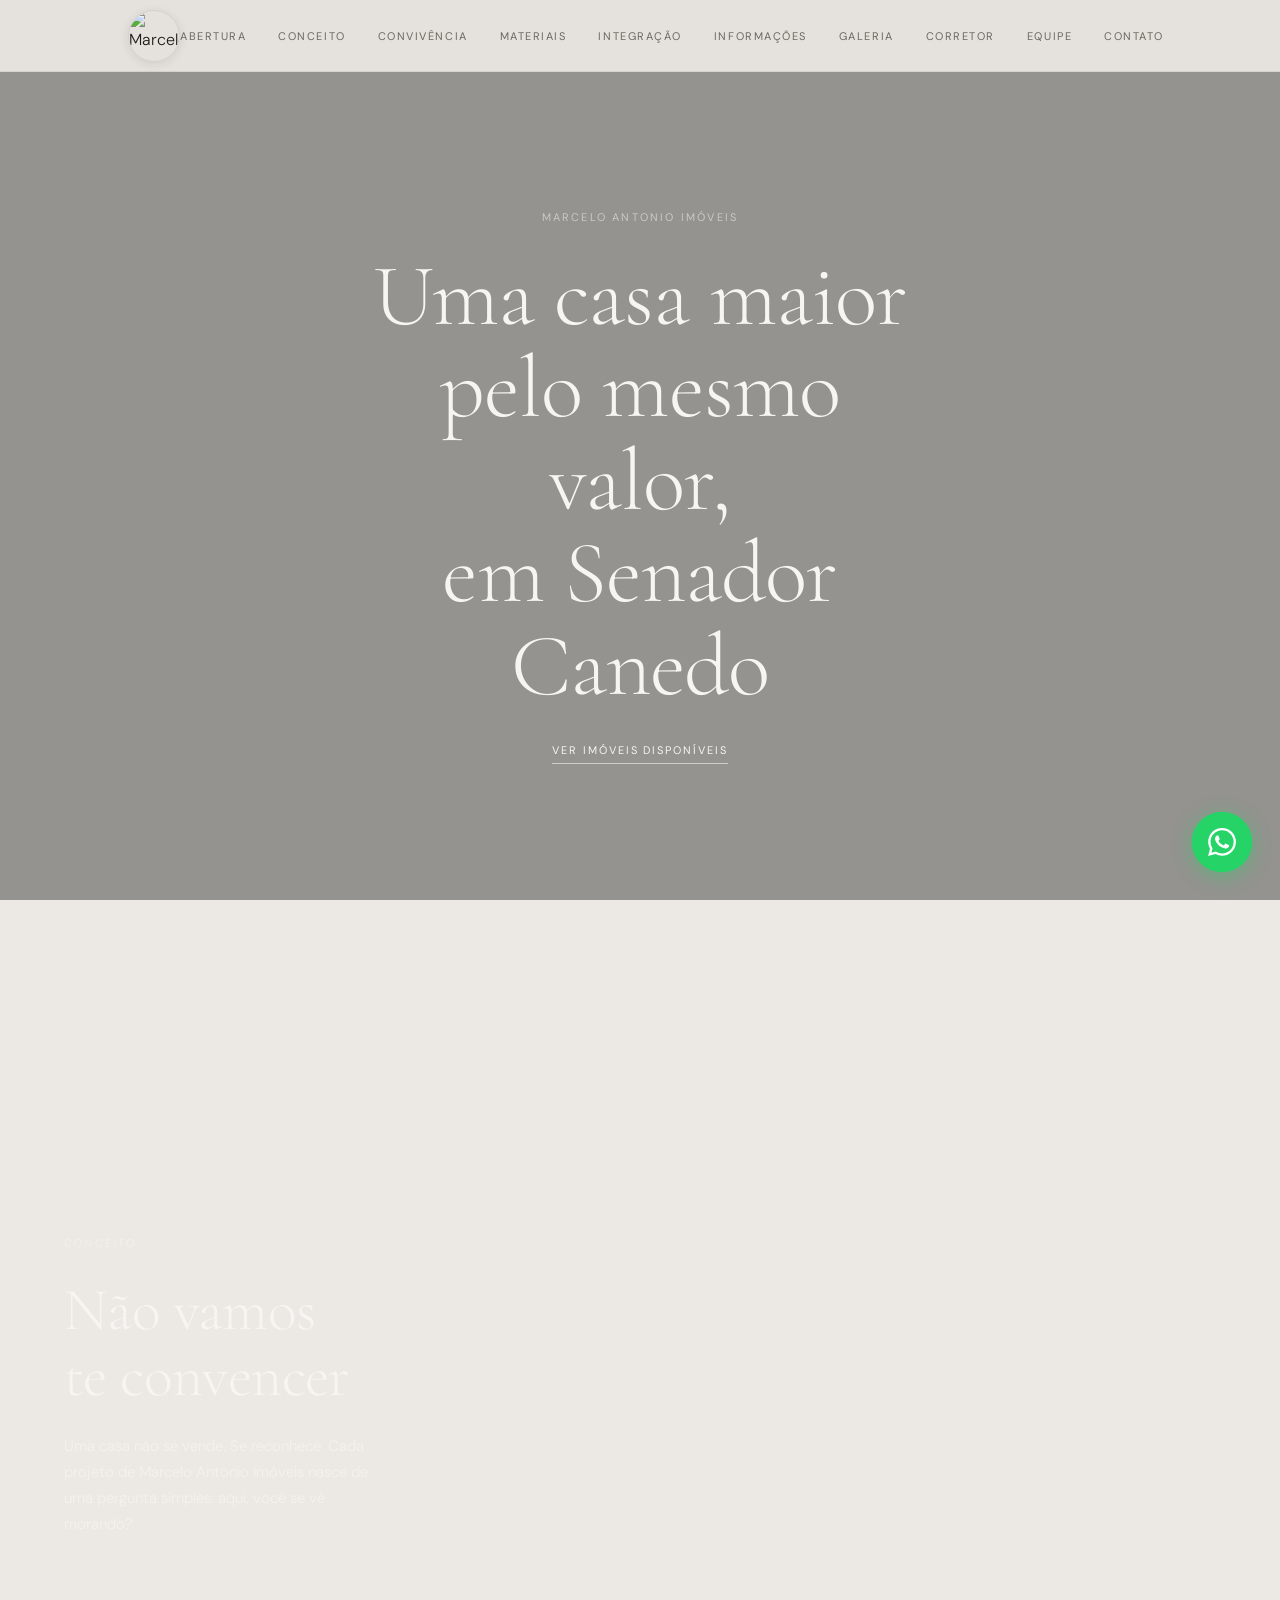
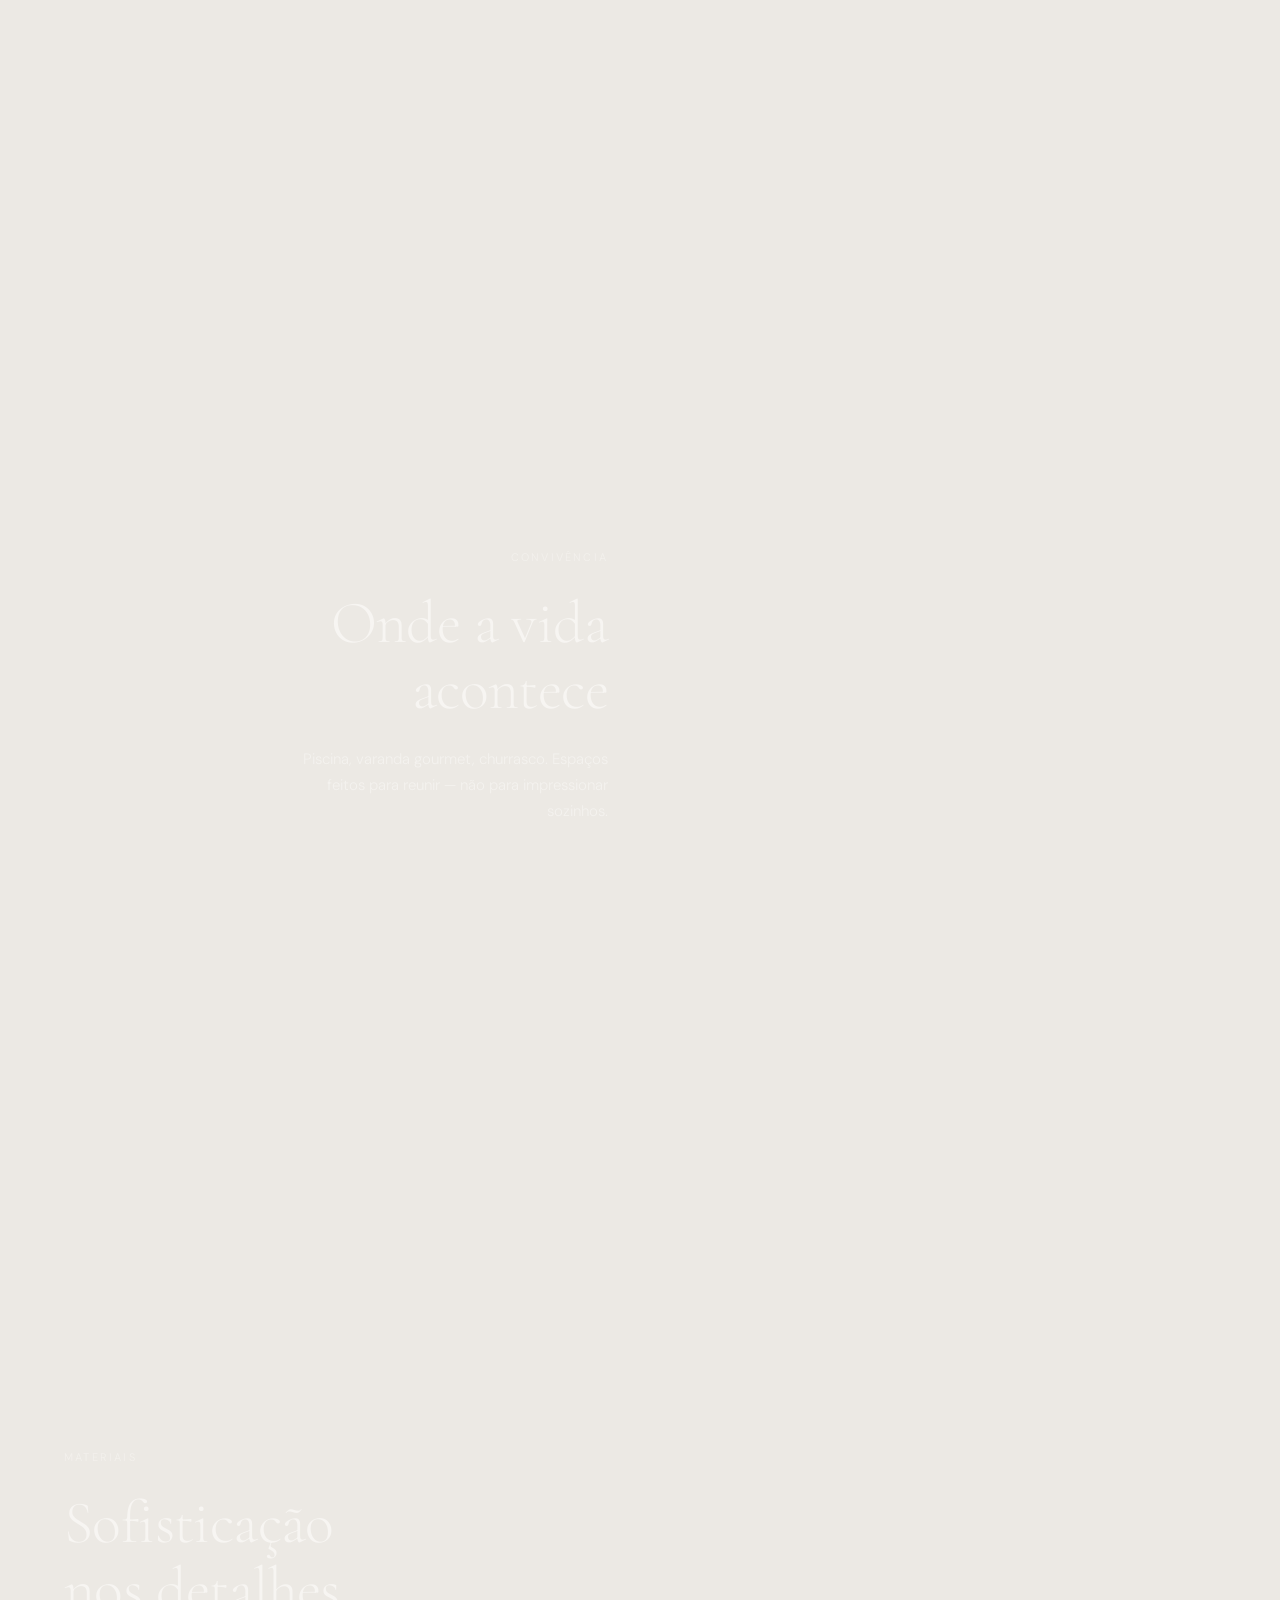
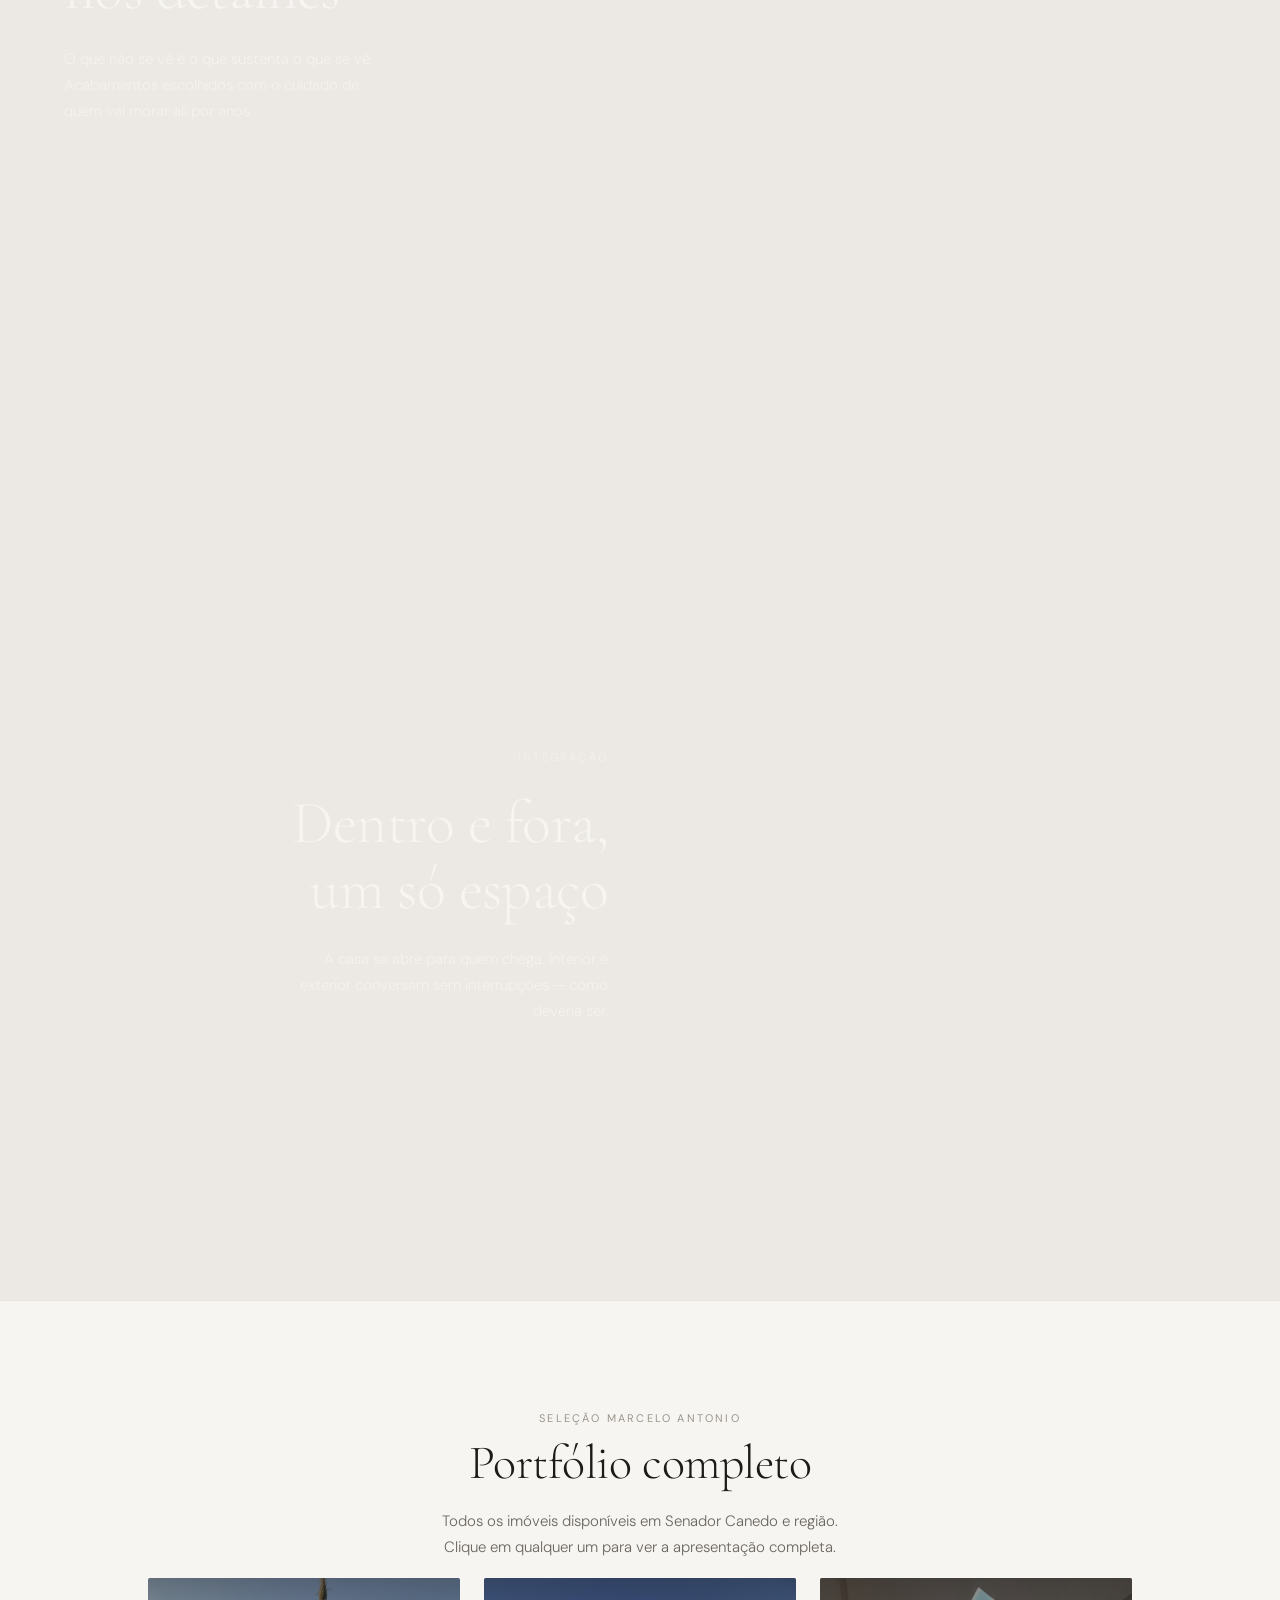
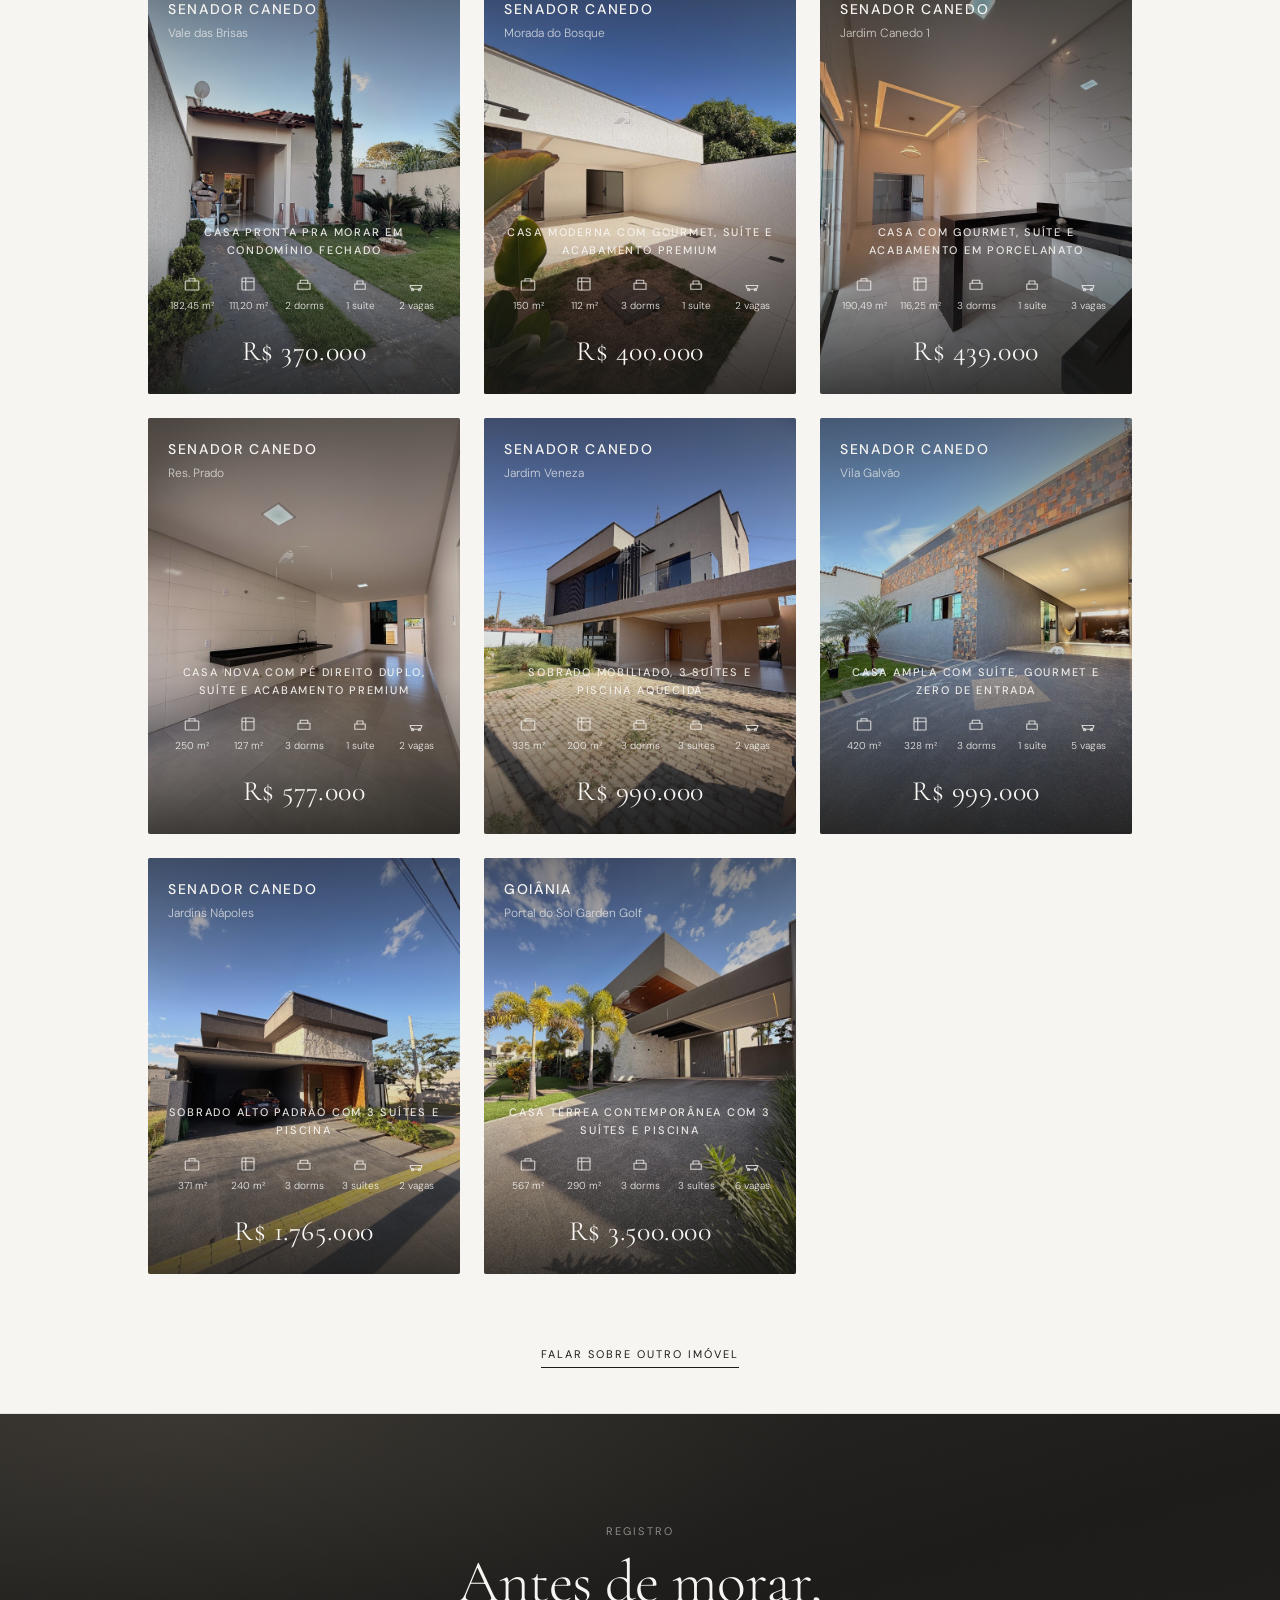
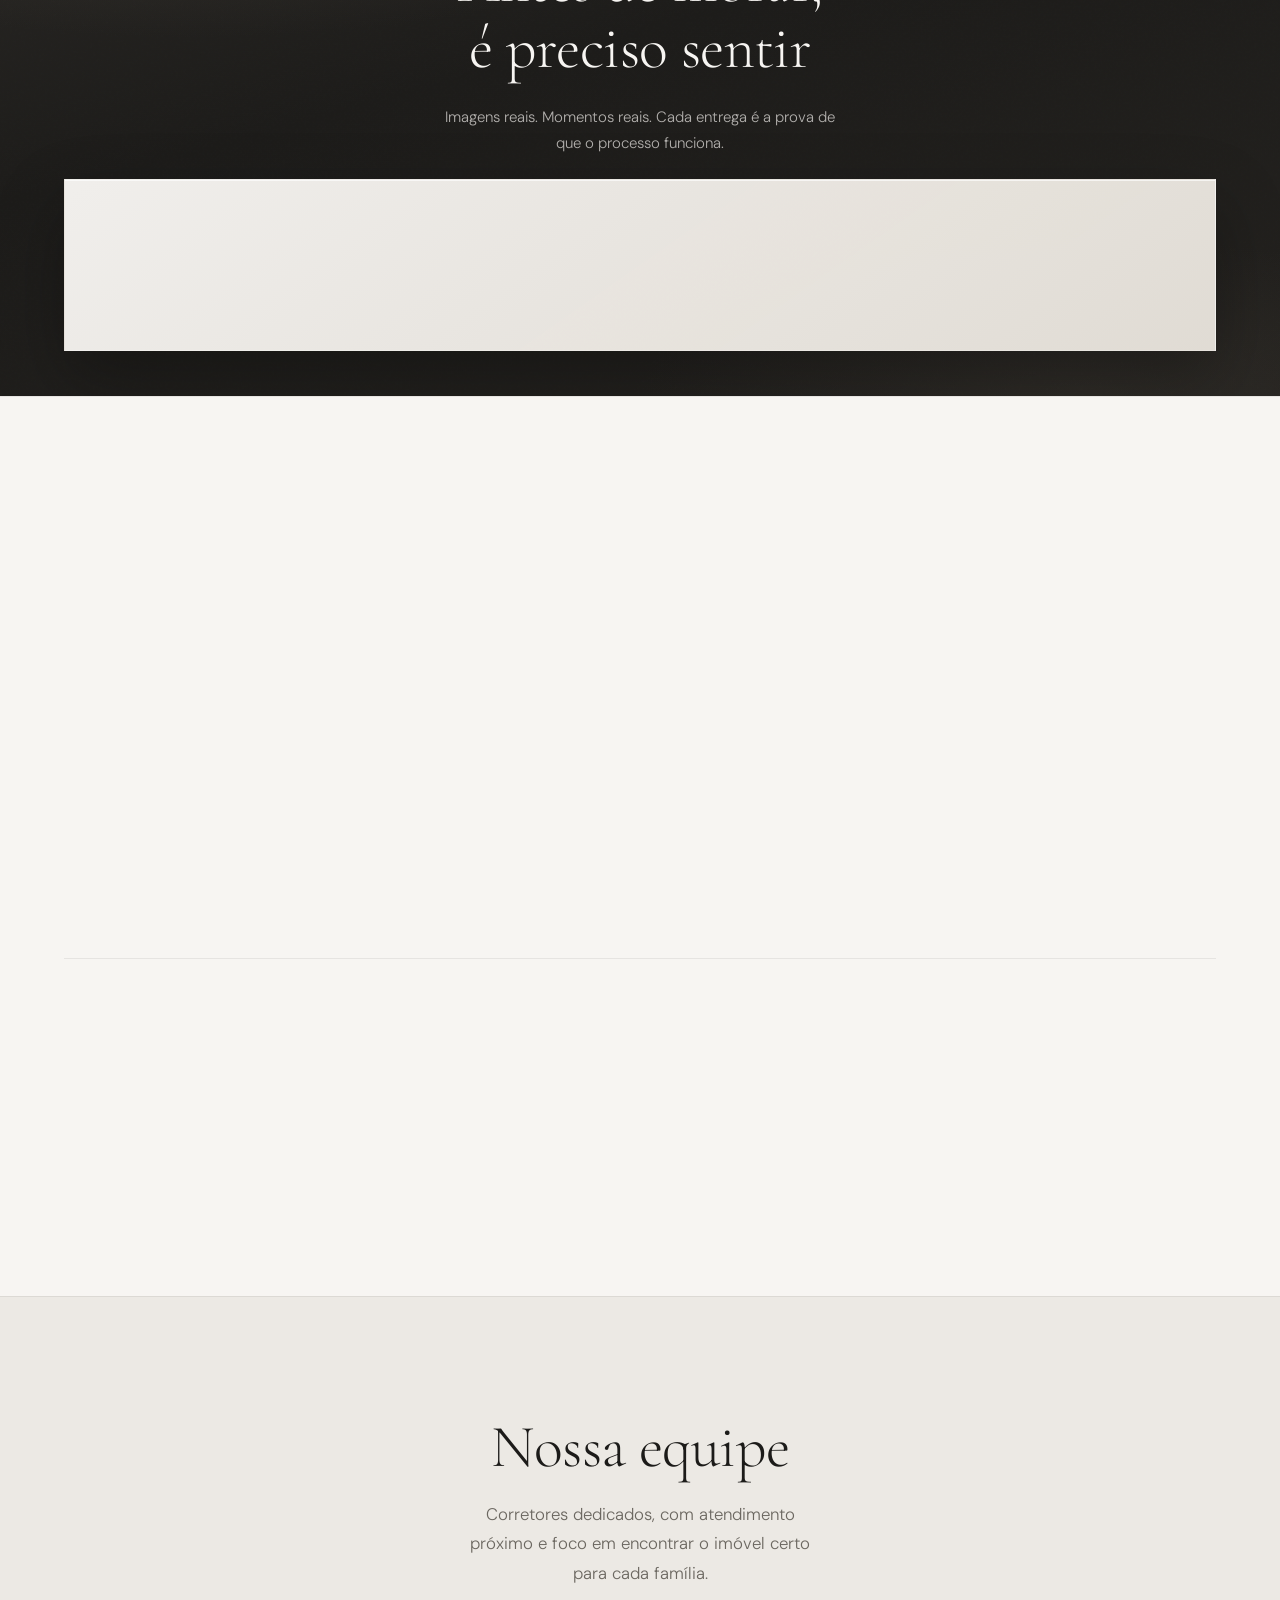
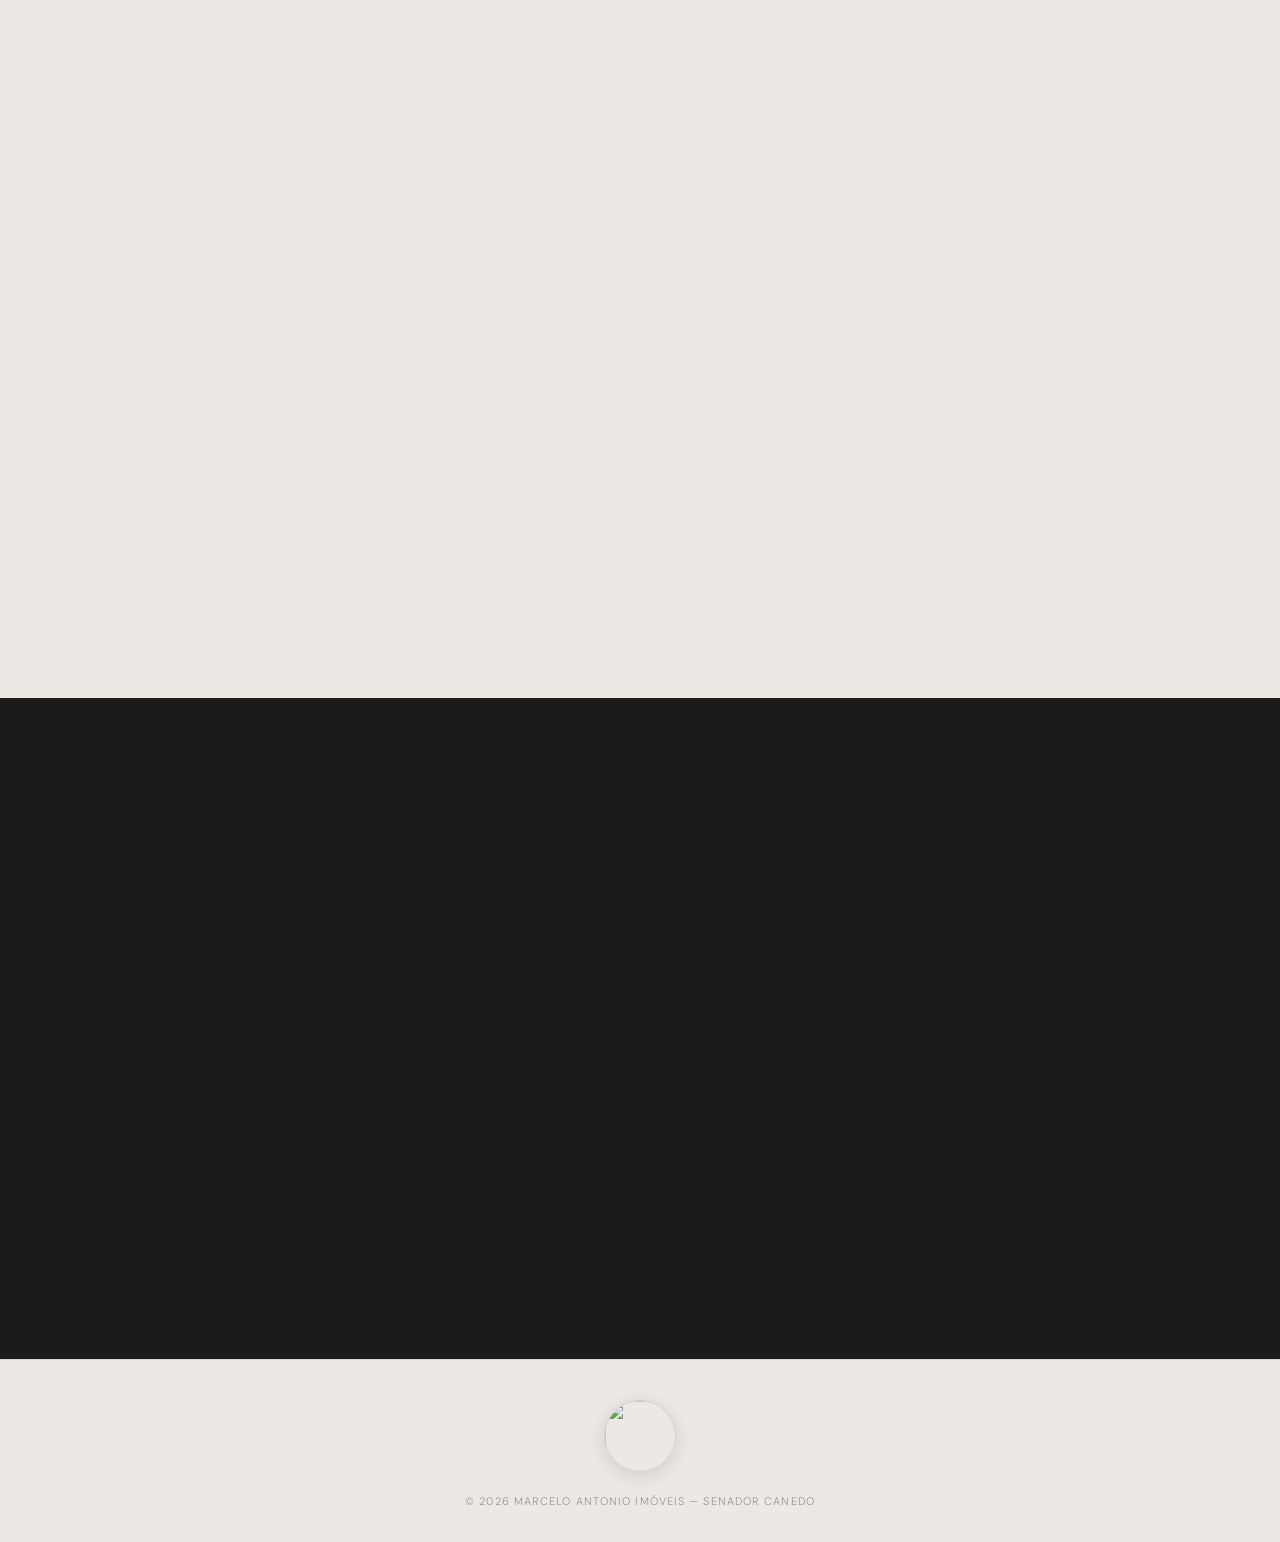
==== index.html @ e549e3ab "Publica o portfólio completo com oito imóveis, fichas e tours em vídeo. Co-authored-by: Cursor <curs" ====
<!DOCTYPE html>
<html lang="pt-BR">
<head>
  <meta charset="UTF-8">
  <meta name="viewport" content="width=device-width, initial-scale=1.0">
  <title>Marcelo Antonio Imóveis</title>
  <link rel="preconnect" href="https://fonts.googleapis.com">
  <link rel="preconnect" href="https://fonts.gstatic.com" crossorigin>
  <link href="https://fonts.googleapis.com/css2?family=Cormorant+Garamond:ital,wght@0,300;0,400;0,500;0,600;1,300;1,400;1,500;1,600&family=DM+Sans:ital,opsz,wght@0,9..40,300;0,9..40,400;0,9..40,500;1,9..40,300&display=swap" rel="stylesheet">
  <link rel="stylesheet" href="css/styles.css">
</head>
<body>

  <div class="scroll-progress" id="scroll-progress" aria-hidden="true"></div>

  <header class="site-header" id="topo">
    <div class="header-inner">
      <a href="#topo" class="header-logo" aria-label="Marcelo Antonio Imóveis — Início">
        <img src="images/logo-marcelo-antonio.png" alt="Marcelo Antonio Imóveis" class="header-logo-img" width="52" height="52">
      </a>
      <button class="nav-toggle" type="button" aria-expanded="false" aria-controls="menu-principal" aria-label="Abrir menu">
        <span class="nav-toggle-line"></span>
        <span class="nav-toggle-line"></span>
      </button>
      <div class="nav-backdrop" aria-hidden="true"></div>
      <nav class="header-nav" id="menu-principal" aria-label="Navegação principal">
        <ul class="nav-list">
          <li><a href="#abertura">Abertura</a></li>
          <li><a href="#conceito">Conceito</a></li>
          <li><a href="#convivencia">Convivência</a></li>
          <li><a href="#materiais">Materiais</a></li>
          <li><a href="#integracao">Integração</a></li>
          <li><a href="#informacoes">Informações</a></li>
          <li><a href="#galeria">Galeria</a></li>
          <li><a href="#corretor">Corretor</a></li>
          <li><a href="#equipe">Equipe</a></li>
          <li><a href="#contato">Contato</a></li>
        </ul>
      </nav>
    </div>
  </header>

  <main class="site-main">

    <!-- Camadas: vídeo → overlay → seções (cabeçalho acima) -->
    <div class="video-backdrop" aria-hidden="true">
      <div class="video-slot" role="presentation">
        <video
          class="immersive-video"
          data-src="videos/tour-scroll.mp4"
          muted
          playsinline
          webkit-playsinline
          disablepictureinpicture
          preload="auto"
          tabindex="-1"
        ></video>
      </div>
      <div class="video-overlay" role="presentation"></div>
    </div>

    <div class="immersive-experience">

    <!-- 1. Abertura — centralizada -->
    <section class="section section--video section--center" id="abertura" aria-labelledby="titulo-abertura">
      <div class="section-inner">
        <div class="content-block content-block--center">
          <p class="eyebrow">Marcelo Antonio Imóveis</p>
          <h1 class="display-title" id="titulo-abertura">Uma casa maior pelo mesmo valor,<br>em Senador Canedo</h1>
          <a href="#informacoes" class="text-link">Ver imóveis disponíveis</a>
        </div>
      </div>
    </section>

    <!-- 2. Conceito arquitetônico — esquerda -->
    <section class="section section--video section--left" id="conceito" aria-labelledby="titulo-conceito">
      <div class="section-inner">
        <div class="content-block content-block--left">
          <p class="eyebrow">Conceito</p>
          <h2 class="section-title" id="titulo-conceito">Não vamos<br>te convencer</h2>
          <p class="body-text">Uma casa não se vende. Se reconhece. Cada projeto de Marcelo Antonio Imóveis nasce de uma pergunta simples: aqui, você se vê morando?</p>
        </div>
        <div class="video-clearance" aria-hidden="true"></div>
      </div>
    </section>

    <!-- 3. Áreas de convivência — direita -->
    <section class="section section--video section--right" id="convivencia" aria-labelledby="titulo-convivencia">
      <div class="section-inner">
        <div class="video-clearance" aria-hidden="true"></div>
        <div class="content-block content-block--right">
          <p class="eyebrow">Convivência</p>
          <h2 class="section-title" id="titulo-convivencia">Onde a vida<br>acontece</h2>
          <p class="body-text">Piscina, varanda gourmet, churrasco. Espaços feitos para reunir — não para impressionar sozinhos.</p>
        </div>
      </div>
    </section>

    <!-- 4. Design e materiais — esquerda -->
    <section class="section section--video section--left" id="materiais" aria-labelledby="titulo-materiais">
      <div class="section-inner">
        <div class="content-block content-block--left">
          <p class="eyebrow">Materiais</p>
          <h2 class="section-title" id="titulo-materiais">Sofisticação<br>nos detalhes</h2>
          <p class="body-text">O que não se vê é o que sustenta o que se vê. Acabamentos escolhidos com o cuidado de quem vai morar ali por anos.</p>
        </div>
        <div class="video-clearance" aria-hidden="true"></div>
      </div>
    </section>

    <!-- 5. Integração interior e exterior — direita -->
    <section class="section section--video section--right" id="integracao" aria-labelledby="titulo-integracao">
      <div class="section-inner">
        <div class="video-clearance" aria-hidden="true"></div>
        <div class="content-block content-block--right">
          <p class="eyebrow">Integração</p>
          <h2 class="section-title" id="titulo-integracao">Dentro e fora,<br>um só espaço</h2>
          <p class="body-text">A casa se abre para quem chega. Interior e exterior conversam sem interrupções — como deveria ser.</p>
        </div>
      </div>
    </section>

    </div>

    <!-- 6. Portfólio completo -->
    <section class="section section--editorial section--listings" id="informacoes" aria-labelledby="titulo-informacoes">
      <div class="section-inner section-inner--editorial">
        <header class="editorial-header editorial-header--listings">
          <p class="eyebrow">Seleção Marcelo Antonio</p>
          <h2 class="section-title section-title--editorial" id="titulo-informacoes">Portfólio completo</h2>
        </header>
        <p class="body-text listings-intro">Todos os imóveis disponíveis em Senador Canedo e região. Clique em qualquer um para ver a apresentação completa.</p>
        <div class="property-grid" id="portfolio-grid" role="list" aria-label="Portfólio de imóveis">
          <!-- Cards inseridos via JS a partir de data/properties.json -->
        </div>
        <p class="portfolio-cta-wrap">
          <a href="https://www.whatsapp.com/catalog/556295747746/?app_absent=0&utm_source=ig" class="text-link">Falar sobre outro imóvel</a>
        </p>
      </div>
    </section>

    <!-- 7. Galeria -->
    <section class="section section--gallery" id="galeria" aria-labelledby="titulo-galeria">
      <div class="section-inner section-inner--gallery">
        <header class="gallery-header">
          <p class="eyebrow">Registro</p>
          <h2 class="section-title" id="titulo-galeria">Antes de morar,<br>é preciso sentir</h2>
        </header>
        <p class="body-text gallery-intro">Imagens reais. Momentos reais. Cada entrega é a prova de que o processo funciona.</p>
        <div class="gallery-grid-wrap">
          <div class="gallery-grid" role="list" aria-label="Registros da residência">
            <div class="gallery-slot reveal" role="listitem">
              <img src="images/gallery/galeria-1.jpg" alt="Brinde ao ar livre na área externa da residência" loading="lazy">
            </div>
            <div class="gallery-slot reveal" role="listitem">
              <img src="images/gallery/galeria-2.jpg" alt="Celebração na área gourmet da residência" loading="lazy">
            </div>
            <div class="gallery-slot reveal" role="listitem">
              <img src="images/gallery/galeria-3.jpg" alt="Brinde noturno no pátio da casa" loading="lazy">
            </div>
            <div class="gallery-slot reveal" role="listitem">
              <img src="images/gallery/galeria-4.jpg" alt="Momento de celebração no jardim" loading="lazy">
            </div>
            <div class="gallery-slot reveal" role="listitem">
              <img src="images/gallery/galeria-5.jpg" alt="Entrega das chaves e presente na residência" loading="lazy">
            </div>
            <div class="gallery-slot reveal" role="listitem">
              <img src="images/gallery/galeria-6.jpg" alt="Família recebendo as chaves na entrada da casa" loading="lazy">
            </div>
            <div class="gallery-slot reveal" role="listitem">
              <img src="images/gallery/galeria-7.jpg" alt="Assinatura e entrega na cozinha da residência" loading="lazy">
            </div>
          </div>
        </div>
      </div>
    </section>

    <!-- 8. Apresentação do corretor -->
    <section class="section section--broker" id="corretor" aria-labelledby="titulo-corretor">
      <div class="section-inner section-inner--broker">
        <div class="broker-profile reveal">
          <div class="broker-photo">
            <div class="broker-photo__frame">
              <img src="images/corretor/marcelo.png" alt="Marcelo Antonio — Corretor Marcelo Antonio Imóveis" class="broker-photo__image" width="320" height="320">
            </div>
          </div>
          <div class="broker-copy">
            <p class="eyebrow">Quem conduz Marcelo Antonio Imóveis</p>
            <h2 class="section-title section-title--broker" id="titulo-corretor">Marcelo Antonio</h2>
            <p class="broker-creci">CRECI 40.309</p>
            <p class="body-text broker-bio">Corretor de imóveis com atuação em Senador Canedo e região, Marcelo conduz cada negociação com proximidade, transparência e foco no que realmente importa: encontrar a casa certa para cada família. Em Marcelo Antonio Imóveis, o atendimento é direto — sem intermediários, sem ruído.</p>
          </div>
        </div>

        <ul class="broker-pillars" aria-label="Diferenciais de atendimento">
          <li class="broker-pillar reveal">
            <span class="broker-pillar__icon" aria-hidden="true">
              <svg viewBox="0 0 24 24"><path d="M16 21v-2a4 4 0 0 0-4-4H6a4 4 0 0 0-4 4v2"/><circle cx="9" cy="7" r="4"/><path d="M22 21v-2a4 4 0 0 0-3-3.87"/><path d="M16 3.13a4 4 0 0 1 0 7.75"/></svg>
            </span>
            <p class="broker-pillar__text">Atendimento direto e personalizado</p>
          </li>
          <li class="broker-pillar reveal">
            <span class="broker-pillar__icon" aria-hidden="true">
              <svg viewBox="0 0 24 24"><path d="M14.5 4h-5L7 7H4a2 2 0 0 0-2 2v9a2 2 0 0 0 2 2h16a2 2 0 0 0 2-2V9a2 2 0 0 0-2-2h-3l-2.5-3z"/><circle cx="12" cy="13" r="3"/></svg>
            </span>
            <p class="broker-pillar__text">Alta qualidade na apresentação dos imóveis, com fotos e registros exclusivos</p>
          </li>
          <li class="broker-pillar reveal">
            <span class="broker-pillar__icon" aria-hidden="true">
              <svg viewBox="0 0 24 24"><path d="M3 21h18"/><path d="M5 21V7l8-4v18"/><path d="M19 21V11l-6-4"/><path d="M9 9v.01"/><path d="M9 12v.01"/><path d="M9 15v.01"/><path d="M9 18v.01"/></svg>
            </span>
            <p class="broker-pillar__text">Atuação focada em imóveis de alto padrão e casas em condomínio</p>
          </li>
        </ul>
      </div>
    </section>

    <!-- 9. Equipe -->
    <section class="section section--team" id="equipe" aria-labelledby="titulo-equipe">
      <div class="section-inner section-inner--team">
        <header class="team-header">
          <h2 class="section-title" id="titulo-equipe">Nossa equipe</h2>
          <p class="body-text team-intro">Corretores dedicados, com atendimento próximo e foco em encontrar o imóvel certo para cada família.</p>
        </header>

        <div class="team-grid">
          <article class="team-member reveal">
            <div class="team-member__photo">
              <img
                src="images/equipe/niedja-delmondes.png"
                alt="Niedja Delmondes — Corretora Marcelo Antonio Imóveis"
                class="team-member__image"
                width="220"
                height="220"
                loading="lazy"
              >
            </div>
            <h3 class="team-member__name">Niedja Delmondes</h3>
            <p class="team-member__creci">CRECI 48.686</p>
            <p class="team-member__bio">Corretora de imóveis em Senador Canedo, Niedja une sensibilidade e objetividade para conduzir cada cliente com clareza — do primeiro contato à entrega das chaves. Atuação focada em residências de alto padrão, com atendimento acolhedor, transparente e no ritmo de cada família.</p>
            <a
              href="https://wa.me/5562992398271"
              class="team-member__whatsapp"
              target="_blank"
              rel="noopener noreferrer"
              aria-label="WhatsApp de Niedja Delmondes"
            >
              <svg class="team-member__whatsapp-icon" viewBox="0 0 24 24" aria-hidden="true">
                <path d="M17.472 14.382c-.297-.149-1.758-.867-2.03-.967-.273-.099-.471-.148-.67.15-.197.297-.767.966-.94 1.164-.173.199-.347.223-.644.075-.297-.15-1.255-.463-2.39-1.475-.883-.788-1.48-1.761-1.653-2.059-.173-.297-.018-.458.13-.606.134-.133.298-.347.446-.52.149-.174.198-.298.298-.497.099-.198.05-.371-.025-.52-.075-.149-.669-1.612-.916-2.207-.242-.579-.487-.5-.669-.51-.173-.008-.371-.01-.57-.01-.198 0-.52.074-.792.372-.272.297-1.04 1.016-1.04 2.479 0 1.462 1.065 2.875 1.213 3.074.149.198 2.096 3.2 5.077 4.487.709.306 1.262.489 1.694.625.712.227 1.36.195 1.871.118.571-.085 1.758-.719 2.006-1.413.248-.694.248-1.289.173-1.413-.074-.124-.272-.198-.57-.347m-5.421 7.403h-.004a9.87 9.87 0 0 1-5.031-1.378l-.361-.214-3.741.982.998-3.648-.235-.374a9.86 9.86 0 0 1-1.51-5.26c.001-5.45 4.436-9.884 9.888-9.884 2.64 0 5.122 1.03 6.988 2.898a9.825 9.825 0 0 1 2.893 6.994c-.003 5.45-4.435 9.884-9.884 9.884m8.413-18.297A11.815 11.815 0 0 0 12.05 0C5.495 0 .16 5.335.157 11.892c0 2.096.547 4.142 1.588 5.945L.057 24l6.305-1.654a11.882 11.882 0 0 0 5.683 1.448h.005c6.554 0 11.89-5.335 11.893-11.893a11.821 11.821 0 0 0-3.48-8.413z"/>
              </svg>
              (62) 9 9239-8271
            </a>
          </article>

          <article class="team-member reveal">
            <div class="team-member__photo">
              <img
                src="images/equipe/christian-henrique.png"
                alt="Christian Henrique — Corretor Marcelo Antonio Imóveis"
                class="team-member__image"
                width="220"
                height="220"
                loading="lazy"
              >
            </div>
            <h3 class="team-member__name">Christian Henrique</h3>
            <p class="team-member__creci">CRECI 48.604</p>
            <p class="team-member__bio">Corretor de imóveis em Senador Canedo, Christian conduz cada negociação guiado pelos mesmos valores que orientam sua vida: família, fé, ética e transparência. Para ele, encontrar um imóvel é realizar um sonho — e isso exige escuta, cuidado e compromisso do primeiro contato à entrega das chaves.</p>
            <a
              href="https://wa.me/5562994792289"
              class="team-member__whatsapp"
              target="_blank"
              rel="noopener noreferrer"
              aria-label="WhatsApp de Christian Henrique"
            >
              <svg class="team-member__whatsapp-icon" viewBox="0 0 24 24" aria-hidden="true">
                <path d="M17.472 14.382c-.297-.149-1.758-.867-2.03-.967-.273-.099-.471-.148-.67.15-.197.297-.767.966-.94 1.164-.173.199-.347.223-.644.075-.297-.15-1.255-.463-2.39-1.475-.883-.788-1.48-1.761-1.653-2.059-.173-.297-.018-.458.13-.606.134-.133.298-.347.446-.52.149-.174.198-.298.298-.497.099-.198.05-.371-.025-.52-.075-.149-.669-1.612-.916-2.207-.242-.579-.487-.5-.669-.51-.173-.008-.371-.01-.57-.01-.198 0-.52.074-.792.372-.272.297-1.04 1.016-1.04 2.479 0 1.462 1.065 2.875 1.213 3.074.149.198 2.096 3.2 5.077 4.487.709.306 1.262.489 1.694.625.712.227 1.36.195 1.871.118.571-.085 1.758-.719 2.006-1.413.248-.694.248-1.289.173-1.413-.074-.124-.272-.198-.57-.347m-5.421 7.403h-.004a9.87 9.87 0 0 1-5.031-1.378l-.361-.214-3.741.982.998-3.648-.235-.374a9.86 9.86 0 0 1-1.51-5.26c.001-5.45 4.436-9.884 9.888-9.884 2.64 0 5.122 1.03 6.988 2.898a9.825 9.825 0 0 1 2.893 6.994c-.003 5.45-4.435 9.884-9.884 9.884m8.413-18.297A11.815 11.815 0 0 0 12.05 0C5.495 0 .16 5.335.157 11.892c0 2.096.547 4.142 1.588 5.945L.057 24l6.305-1.654a11.882 11.882 0 0 0 5.683 1.448h.005c6.554 0 11.89-5.335 11.893-11.893a11.821 11.821 0 0 0-3.48-8.413z"/>
              </svg>
              (62) 9 9479-2289
            </a>
          </article>
        </div>
      </div>
    </section>

    <!-- 10. Contato final — centralizada -->
    <section class="section section--contact" id="contato" aria-labelledby="titulo-contato">
      <div class="section-inner section-inner--contact reveal">
        <header class="contact-header">
          <p class="eyebrow">Um convite</p>
          <h2 class="section-title" id="titulo-contato">Se reconheceu,<br>converse conosco</h2>
        </header>
        <p class="body-text contact-intro">Uma casa não se escolhe com pressa. Se algo aqui fez sentido, fale conosco — atendimento direto, no seu tempo, em Senador Canedo.</p>
        <address class="contact-details">
          <a href="https://wa.me/message/KKXJ743HWVUOE1" class="contact-link">WhatsApp Marcelo Antonio Imóveis</a>
          <a href="tel:+556295747746" class="contact-link">(62) 9 9574-7746</a>
        </address>
      </div>
    </section>

  </main>

  <footer class="site-footer">
    <div class="footer-inner">
      <a href="#topo" class="footer-logo" aria-label="Marcelo Antonio Imóveis — Voltar ao topo">
        <img src="images/logo-marcelo-antonio.png" alt="" class="footer-logo-img" width="72" height="72">
      </a>
      <p class="footer-text">&copy; 2026 Marcelo Antonio Imóveis — Senador Canedo</p>
    </div>
  </footer>

  <a
    href="https://wa.me/5562995747746"
    class="whatsapp-float"
    target="_blank"
    rel="noopener noreferrer"
    aria-label="Fale conosco pelo WhatsApp"
  >
    <span class="whatsapp-float__pulse" aria-hidden="true"></span>
    <svg class="whatsapp-float__icon" viewBox="0 0 24 24" aria-hidden="true">
      <path d="M17.472 14.382c-.297-.149-1.758-.867-2.03-.967-.273-.099-.471-.148-.67.15-.197.297-.767.966-.94 1.164-.173.199-.347.223-.644.075-.297-.15-1.255-.463-2.39-1.475-.883-.788-1.48-1.761-1.653-2.059-.173-.297-.018-.458.13-.606.134-.133.298-.347.446-.52.149-.174.198-.298.298-.497.099-.198.05-.371-.025-.52-.075-.149-.669-1.612-.916-2.207-.242-.579-.487-.5-.669-.51-.173-.008-.371-.01-.57-.01-.198 0-.52.074-.792.372-.272.297-1.04 1.016-1.04 2.479 0 1.462 1.065 2.875 1.213 3.074.149.198 2.096 3.2 5.077 4.487.709.306 1.262.489 1.694.625.712.227 1.36.195 1.871.118.571-.085 1.758-.719 2.006-1.413.248-.694.248-1.289.173-1.413-.074-.124-.272-.198-.57-.347m-5.421 7.403h-.004a9.87 9.87 0 0 1-5.031-1.378l-.361-.214-3.741.982.998-3.648-.235-.374a9.86 9.86 0 0 1-1.51-5.26c.001-5.45 4.436-9.884 9.888-9.884 2.64 0 5.122 1.03 6.988 2.898a9.825 9.825 0 0 1 2.893 6.994c-.003 5.45-4.435 9.884-9.884 9.884m8.413-18.297A11.815 11.815 0 0 0 12.05 0C5.495 0 .16 5.335.157 11.892c0 2.096.547 4.142 1.588 5.945L.057 24l6.305-1.654a11.882 11.882 0 0 0 5.683 1.448h.005c6.554 0 11.89-5.335 11.893-11.893a11.821 11.821 0 0 0-3.48-8.413z"/>
    </svg>
  </a>

  <script src="js/main.js"></script>
  <script src="js/property-carousel.js"></script>
  <script src="js/video-scroll.js?v=3"></script>
  <script src="js/scroll-effects.js"></script>
  <script src="js/portfolio.js"></script>
</body>
</html>
---- css/styles.css ----
/* =============================================
   Residência Contemporânea — Estrutura Editorial
   ============================================= */

:root {
  --color-bg: #ece9e4;
  --color-bg-alt: #e4e0d9;
  --color-surface: #f7f5f2;
  --color-text: #1c1b19;
  --color-text-muted: #6b6760;
  --color-text-light: #9a958c;
  --color-line: #d4cfc6;
  --color-line-subtle: rgba(28, 27, 25, 0.08);

  --font-display: "Cormorant Garamond", Georgia, "Times New Roman", serif;
  --font-body: "DM Sans", system-ui, -apple-system, sans-serif;

  --header-height: 4.5rem;
  --content-max: 72rem;
  --content-narrow: 36rem;
  --content-block-width: min(42vw, 28rem);
  --section-padding-x: clamp(1.5rem, 5vw, 4rem);
  --section-padding-y: clamp(3rem, 8vh, 6rem);

  --transition-base: 0.3s ease;
}

/* Reset */

*,
*::before,
*::after {
  box-sizing: border-box;
  margin: 0;
  padding: 0;
}

html {
  scroll-behavior: auto;
  -webkit-text-size-adjust: 100%;
}

body {
  font-family: var(--font-body);
  font-size: 1rem;
  font-weight: 300;
  line-height: 1.65;
  color: var(--color-text);
  background-color: var(--color-bg);
  -webkit-font-smoothing: antialiased;
  -moz-osx-font-smoothing: grayscale;
}

img,
video {
  display: block;
  max-width: 100%;
}

a {
  color: inherit;
  text-decoration: none;
}

ul {
  list-style: none;
}

address {
  font-style: normal;
}

/* =============================================
   Cabeçalho fixo
   ============================================= */

.site-header {
  position: fixed;
  top: 0;
  left: 0;
  right: 0;
  z-index: 100;
  height: var(--header-height);
  background-color: rgba(236, 233, 228, 0.92);
  backdrop-filter: blur(12px);
  -webkit-backdrop-filter: blur(12px);
  border-bottom: 1px solid var(--color-line-subtle);
}

.header-inner {
  display: flex;
  align-items: center;
  justify-content: space-between;
  height: 100%;
  max-width: var(--content-max);
  margin: 0 auto;
  padding: 0 var(--section-padding-x);
}

.header-logo {
  display: flex;
  align-items: center;
  flex-shrink: 0;
}

.header-logo-img {
  width: 3.25rem;
  height: 3.25rem;
  border-radius: 50%;
  object-fit: cover;
  border: 1px solid var(--color-line-subtle);
  box-shadow: 0 2px 10px rgba(28, 27, 25, 0.1);
  transition: transform var(--transition-base), box-shadow var(--transition-base);
}

.header-logo:hover .header-logo-img,
.header-logo:focus-visible .header-logo-img {
  transform: scale(1.05);
  box-shadow: 0 4px 14px rgba(28, 27, 25, 0.14);
}

.header-nav {
  display: flex;
}

.nav-list {
  display: flex;
  align-items: center;
  gap: clamp(1rem, 2.5vw, 2rem);
}

.nav-list a {
  font-size: 0.6875rem;
  font-weight: 400;
  letter-spacing: 0.14em;
  text-transform: uppercase;
  color: var(--color-text-muted);
  transition: color var(--transition-base);
}

.nav-list a:hover,
.nav-list a:focus-visible {
  color: var(--color-text);
}

.nav-toggle {
  display: none;
  flex-direction: column;
  justify-content: center;
  gap: 6px;
  width: 2rem;
  height: 2rem;
  background: none;
  border: none;
  cursor: pointer;
  padding: 0;
}

.nav-toggle-line {
  display: block;
  width: 100%;
  height: 1px;
  background-color: var(--color-text);
  transition: transform var(--transition-base), opacity var(--transition-base);
}

.nav-backdrop {
  display: none;
}

body.is-nav-open {
  overflow: hidden;
}

/* =============================================
   Main & vídeo de fundo (preparado)
   ============================================= */

.site-main {
  position: relative;
}

.video-backdrop {
  position: fixed;
  top: 0;
  left: 0;
  width: 100%;
  height: 100%;
  z-index: 0;
  pointer-events: none;
}

.video-slot {
  position: absolute;
  inset: 0;
  width: 100%;
  height: 100%;
}

.immersive-video {
  position: absolute;
  inset: 0;
  width: 100%;
  height: 100%;
  max-width: none;
  object-fit: cover;
  pointer-events: none;
  transform: translateZ(0);
  -webkit-transform: translateZ(0);
  backface-visibility: hidden;
  -webkit-backface-visibility: hidden;
}

@media (min-width: 901px) {
  .video-slot {
    overflow: hidden;
  }

  .immersive-video {
    transform: translateZ(0) scale(1.24);
    -webkit-transform: translateZ(0) scale(1.24);
    object-position: center 42%;
  }
}

.video-overlay {
  position: fixed;
  top: 0;
  left: 0;
  width: 100%;
  height: 100%;
  background-color: rgba(28, 27, 25, 0.42);
  pointer-events: none;
  z-index: 1;
}

.immersive-experience {
  position: relative;
  z-index: 2;
}

/* =============================================
   Seções
   ============================================= */

.section {
  position: relative;
  z-index: 1;
  display: flex;
  align-items: center;
  min-height: 100vh;
  min-height: 100dvh;
  padding: calc(var(--header-height) + var(--section-padding-y)) var(--section-padding-x) var(--section-padding-y);
}

.section--video {
  background: transparent;
}

.section--video .eyebrow,
.section--video .section-number {
  color: rgba(247, 245, 242, 0.55);
}

.section--video .display-title,
.section--video .section-title,
.section--video .text-link {
  color: #f7f5f2;
}

.section--video .lead,
.section--video .body-text {
  color: rgba(247, 245, 242, 0.72);
}

.section--video .lead {
  color: #f7f5f2;
}

.section--video .text-link {
  border-color: rgba(247, 245, 242, 0.6);
}

.section--video .text-link:hover,
.section--video .text-link:focus-visible {
  color: #f7f5f2;
  border-color: #f7f5f2;
}

.section--editorial,
.section--gallery {
  min-height: auto;
  padding-block: clamp(2rem, 5vh, 3.25rem);
  padding-top: calc(var(--header-height) + clamp(1.5rem, 4vh, 2.5rem));
}

.section--editorial {
  background-color: var(--color-surface);
  border-top: 1px solid var(--color-line-subtle);
  border-bottom: 1px solid var(--color-line-subtle);
}

.section-inner {
  width: 100%;
  max-width: var(--content-max);
  margin: 0 auto;
}

/* Layout com área livre para vídeo */

.section--left .section-inner,
.section--right .section-inner {
  display: grid;
  grid-template-columns: 1fr 1fr;
  align-items: center;
  gap: clamp(2rem, 5vw, 6rem);
}

.section--center .section-inner {
  display: flex;
  justify-content: center;
  align-items: center;
}

/* Blocos de conteúdo */

.content-block {
  max-width: var(--content-block-width);
}

.content-block--center {
  text-align: center;
  max-width: var(--content-narrow);
}

.content-block--left {
  justify-self: start;
}

.content-block--right {
  justify-self: end;
  text-align: right;
}

.video-clearance {
  min-height: 50vh;
}

.section--left .video-clearance {
  order: 2;
}

.section--right .video-clearance {
  order: 1;
}

/* =============================================
   Tipografia editorial
   ============================================= */

.eyebrow {
  font-size: 0.6875rem;
  font-weight: 400;
  letter-spacing: 0.2em;
  text-transform: uppercase;
  color: var(--color-text-light);
  margin-bottom: 1.5rem;
}

.section-number {
  font-family: var(--font-display);
  font-size: 0.875rem;
  font-weight: 300;
  font-style: italic;
  color: var(--color-text-light);
  margin-bottom: 1rem;
}

.display-title {
  font-family: var(--font-display);
  font-size: clamp(2.75rem, 7vw, 5.5rem);
  font-weight: 300;
  line-height: 1.05;
  letter-spacing: -0.01em;
  margin-bottom: 1.5rem;
}

.section-title {
  font-family: var(--font-display);
  font-size: clamp(2rem, 5vw, 3.75rem);
  font-weight: 300;
  line-height: 1.1;
  letter-spacing: -0.01em;
  margin-bottom: 1.5rem;
}

.section-title--editorial {
  font-size: clamp(2rem, 4vw, 3rem);
}

.lead {
  font-family: var(--font-display);
  font-size: clamp(2.1rem, 4.8vw, 2.9rem);
  font-weight: 600;
  font-style: italic;
  line-height: 1.35;
  letter-spacing: -0.01em;
  color: var(--color-text-muted);
  margin-bottom: 2.5rem;
}

.body-text {
  font-size: 0.9375rem;
  line-height: 1.75;
  color: var(--color-text-muted);
  max-width: 32ch;
}

.body-text--narrow {
  max-width: 38ch;
}

.body-text--centered {
  max-width: 36ch;
  margin-left: auto;
  margin-right: auto;
}

.text-link {
  display: inline-block;
  font-size: 0.6875rem;
  font-weight: 400;
  letter-spacing: 0.18em;
  text-transform: uppercase;
  color: var(--color-text);
  border-bottom: 1px solid var(--color-text);
  padding-bottom: 0.25rem;
  transition: color var(--transition-base), border-color var(--transition-base);
}

.text-link:hover,
.text-link:focus-visible {
  color: var(--color-text-muted);
  border-color: var(--color-text-muted);
}

/* =============================================
   Seção editorial — informações
   ============================================= */

.section-inner--editorial {
  display: flex;
  flex-direction: column;
  gap: clamp(3rem, 6vh, 5rem);
}

.editorial-header {
  max-width: 28rem;
}

.editorial-header--listings {
  max-width: none;
  text-align: center;
}

.section--listings .editorial-header--listings .eyebrow {
  margin-bottom: 0.6rem;
}

.section--listings .editorial-header--listings .section-title {
  margin-bottom: 0;
}

.section--listings .section-inner--editorial {
  gap: clamp(1rem, 2vh, 1.5rem);
}

.listings-intro {
  max-width: 42ch;
  margin-inline: auto;
  text-align: center;
  color: var(--color-text-muted);
}

.property-grid {
  display: grid;
  grid-template-columns: repeat(3, minmax(0, 19.5rem));
  justify-content: center;
  gap: clamp(1rem, 2vw, 1.5rem);
  max-width: min(62rem, 100%);
  margin-inline: auto;
}

.property-card {
  min-width: 0;
  width: 100%;
  display: block;
  color: inherit;
  text-decoration: none;
  transition: transform 0.45s cubic-bezier(0.22, 1, 0.36, 1);
}

.property-card__media {
  position: relative;
  aspect-ratio: 3 / 4;
  border-radius: 2px;
  overflow: hidden;
  background-color: var(--color-bg-alt);
  transition: box-shadow 0.45s ease;
}

.property-card__media--placeholder {
  background: linear-gradient(145deg, #ddd9d2 0%, #c8c3ba 100%);
}

.property-card__carousel {
  position: absolute;
  inset: 0;
  overflow-x: auto;
  overflow-y: hidden;
  scroll-snap-type: x mandatory;
  scroll-behavior: smooth;
  -webkit-overflow-scrolling: touch;
  scrollbar-width: none;
  cursor: grab;
  touch-action: pan-x;
  z-index: 0;
}

.property-card__carousel::-webkit-scrollbar {
  display: none;
}

.property-card__carousel.is-dragging {
  cursor: grabbing;
  scroll-snap-type: none;
  scroll-behavior: auto;
}

.property-card__track {
  display: flex;
  height: 100%;
}

.property-card__slide {
  flex: 0 0 100%;
  width: 100%;
  height: 100%;
  margin: 0;
  scroll-snap-align: start;
  scroll-snap-stop: always;
}

.property-card__slide img {
  width: 100%;
  height: 100%;
  object-fit: cover;
  display: block;
  pointer-events: none;
  user-select: none;
  -webkit-user-drag: none;
  transition: transform 0.55s cubic-bezier(0.22, 1, 0.36, 1);
}

.property-card__dots {
  position: absolute;
  left: 50%;
  bottom: 42%;
  z-index: 2;
  display: flex;
  gap: 0.4rem;
  transform: translateX(-50%);
  pointer-events: auto;
}

.property-card__dot {
  width: 0.4rem;
  height: 0.4rem;
  padding: 0;
  border: 0;
  border-radius: 50%;
  background-color: rgba(247, 245, 242, 0.45);
  cursor: pointer;
  transition: transform 0.2s ease, background-color 0.2s ease;
}

.property-card__dot.is-active {
  transform: scale(1.35);
  background-color: #f7f5f2;
}

.property-card__image {
  position: absolute;
  inset: 0;
  width: 100%;
  height: 100%;
  object-fit: cover;
  transition: transform 0.55s cubic-bezier(0.22, 1, 0.36, 1);
}

.property-card__image:not([hidden]) + .property-card__placeholder {
  display: none;
}

.property-card__placeholder {
  position: absolute;
  inset: 0;
  display: flex;
  align-items: center;
  justify-content: center;
  font-size: 0.6875rem;
  letter-spacing: 0.14em;
  text-transform: uppercase;
  color: var(--color-text-muted);
}

.property-card__overlay {
  position: absolute;
  inset: 0;
  z-index: 1;
  display: flex;
  flex-direction: column;
  justify-content: space-between;
  padding: 1.25rem;
  background: linear-gradient(
    180deg,
    rgba(28, 27, 25, 0.55) 0%,
    rgba(28, 27, 25, 0.1) 38%,
    rgba(28, 27, 25, 0.15) 62%,
    rgba(28, 27, 25, 0.82) 100%
  );
  color: #f7f5f2;
  pointer-events: none;
}

.property-card__top {
  display: flex;
  align-items: flex-start;
  justify-content: space-between;
  gap: 1rem;
}

.property-card__location {
  display: flex;
  flex-direction: column;
  gap: 0.2rem;
}

.property-card__city {
  font-size: 0.875rem;
  font-weight: 500;
  letter-spacing: 0.12em;
  text-transform: uppercase;
}

.property-card__neighborhood {
  font-size: 0.75rem;
  color: rgba(247, 245, 242, 0.75);
}

.property-card__code {
  flex-shrink: 0;
  padding: 0.35rem 0.65rem;
  font-size: 0.75rem;
  font-weight: 500;
  letter-spacing: 0.06em;
  background-color: var(--color-text);
  color: var(--color-surface);
  border-radius: 2px;
}

.property-card__mark {
  align-self: center;
  width: 3.5rem;
  height: 3.5rem;
  border-radius: 50%;
  object-fit: cover;
  opacity: 0.35;
  filter: grayscale(100%);
}

.property-card__bottom {
  display: flex;
  flex-direction: column;
  gap: 1rem;
}

.property-card__type {
  text-align: center;
  font-size: 0.6875rem;
  font-weight: 500;
  letter-spacing: 0.16em;
  text-transform: uppercase;
  color: rgba(247, 245, 242, 0.9);
}

.property-card__specs {
  display: grid;
  grid-template-columns: repeat(5, 1fr);
  gap: 0.5rem;
  list-style: none;
}

.property-card__spec {
  display: flex;
  flex-direction: column;
  align-items: center;
  gap: 0.35rem;
  text-align: center;
  font-size: 0.625rem;
  line-height: 1.3;
  color: rgba(247, 245, 242, 0.92);
}

.property-card__icon {
  width: 1.125rem;
  height: 1.125rem;
  fill: none;
  stroke: currentColor;
  stroke-width: 1.5;
  stroke-linecap: round;
  stroke-linejoin: round;
  opacity: 0.85;
}

.property-card__price {
  text-align: center;
  font-family: var(--font-display);
  font-size: clamp(1.35rem, 2.2vw, 1.75rem);
  font-weight: 400;
  letter-spacing: 0.02em;
  color: #f7f5f2;
}

@media (hover: hover) and (pointer: fine) {
  .property-card:hover {
    transform: scale(1.045);
    z-index: 2;
  }

  .property-card:hover .property-card__media {
    box-shadow: 0 18px 42px rgba(28, 27, 25, 0.18);
  }

  .property-card:hover .property-card__slide img,
  .property-card:hover .property-card__image {
    transform: scale(1.08);
  }
}

.editorial-caption {
  max-width: 44ch;
  margin-top: 0.25rem;
  margin-inline: auto;
  text-align: center;
  border-top: 1px solid var(--color-line-subtle);
  padding-top: 1.25rem;
}

/* =============================================
   Portfólio de imóveis
   ============================================= */

.portfolio-grid {
  display: grid;
  grid-template-columns: repeat(3, 1fr);
  gap: clamp(1.5rem, 3vw, 2.5rem);
}

.portfolio-card {
  display: block;
  color: inherit;
  text-decoration: none;
  border-top: 1px solid var(--color-line-subtle);
  padding-top: 1.5rem;
  transition: opacity 0.3s ease;
}

.portfolio-card:hover {
  opacity: 0.85;
}

.portfolio-card-image {
  width: 100%;
  height: 16rem;
  overflow: hidden;
  margin-bottom: 1.25rem;
  background-color: var(--color-bg-alt);
}

.portfolio-card-image img {
  width: 100%;
  height: 100%;
  object-fit: cover;
  filter: grayscale(15%);
  transition: filter 0.5s ease, transform 0.5s ease;
}

.portfolio-card:hover .portfolio-card-image img {
  filter: grayscale(0%);
  transform: scale(1.04);
}

.portfolio-card-location {
  font-size: 0.6875rem;
  letter-spacing: 0.12em;
  text-transform: uppercase;
  color: var(--color-text-light);
  margin-bottom: 0.5rem;
}

.portfolio-card-title {
  font-family: var(--font-display);
  font-size: 1.375rem;
  font-weight: 400;
  line-height: 1.25;
  margin-bottom: 0.75rem;
}

.portfolio-card-specs {
  font-size: 0.8125rem;
  color: var(--color-text-muted);
  margin-bottom: 0.75rem;
}

.portfolio-card-price {
  font-family: var(--font-display);
  font-size: 1.125rem;
  color: var(--color-text);
}

.portfolio-cta-wrap {
  text-align: center;
  margin-top: 3rem;
}

/* Página de detalhe do imóvel */

.property-detail-section {
  padding-top: calc(var(--header-height) + 4rem);
}

.editorial-grid {
  display: grid;
  grid-template-columns: 1.1fr 0.9fr;
  gap: clamp(2rem, 4vw, 3.5rem);
  align-items: start;
}

.editorial-image {
  overflow: hidden;
  background-color: var(--color-bg-alt);
}

.editorial-image img {
  width: 100%;
  height: 100%;
  object-fit: cover;
  filter: grayscale(10%);
}

.spec-list {
  display: grid;
  gap: 0;
  border-top: 1px solid var(--color-line-subtle);
}

.spec-item {
  display: grid;
  grid-template-columns: 1fr auto;
  gap: 1rem;
  padding: 0.9rem 0;
  border-bottom: 1px solid var(--color-line-subtle);
}

.spec-item dt {
  font-size: 0.75rem;
  letter-spacing: 0.08em;
  text-transform: uppercase;
  color: var(--color-text-light);
}

.spec-item dd {
  font-family: var(--font-display);
  font-size: 1.125rem;
  color: var(--color-text);
}

.gallery-slot--wide {
  grid-column: span 3;
}

/* =============================================
   Página individual do imóvel
   ============================================= */

.property-breadcrumb {
  position: relative;
  z-index: 5;
  padding: calc(var(--header-height) + 1.5rem) var(--section-padding-x) 0;
  font-size: 0.75rem;
  color: var(--color-text-light);
  display: flex;
  gap: 0.5rem;
  max-width: var(--content-max);
  margin: 0 auto;
}

.property-breadcrumb a {
  text-decoration: underline;
  text-underline-offset: 2px;
}

.property-hero,
.property-summary,
.property-description,
.property-neighborhood,
.property-video,
.property-agent,
.property-related {
  min-height: auto;
}

.property-hero {
  padding-top: 1.5rem;
  padding-bottom: 1.5rem;
}

.property-gallery-main {
  display: grid;
  grid-template-columns: 2fr 1fr;
  gap: 0.75rem;
  height: 32rem;
}

.property-gallery-main .gallery-main-image {
  position: relative;
  overflow: hidden;
  background-color: var(--color-bg-alt);
  min-height: 0;
}

.property-gallery-main img {
  width: 100%;
  height: 100%;
  object-fit: cover;
  display: block;
}

.property-gallery-nav {
  position: absolute;
  top: 50%;
  z-index: 2;
  transform: translateY(-50%);
  width: 2.75rem;
  height: 2.75rem;
  display: inline-flex;
  align-items: center;
  justify-content: center;
  border: 0;
  border-radius: 50%;
  background: rgba(28, 27, 25, 0.55);
  color: #f7f5f2;
  font-size: 1.75rem;
  line-height: 1;
  cursor: pointer;
  transition: background-color 0.25s ease, transform 0.25s ease;
}

.property-gallery-nav:hover,
.property-gallery-nav:focus-visible {
  background: rgba(28, 27, 25, 0.78);
  outline: none;
}

.property-gallery-nav--prev {
  left: 0.85rem;
}

.property-gallery-nav--next {
  right: 0.85rem;
}

.property-gallery-counter {
  position: absolute;
  right: 0.85rem;
  bottom: 0.85rem;
  z-index: 2;
  padding: 0.35rem 0.65rem;
  background: rgba(28, 27, 25, 0.55);
  color: #f7f5f2;
  font-size: 0.75rem;
  letter-spacing: 0.06em;
}

.property-gallery-thumbs {
  display: grid;
  grid-template-rows: repeat(auto-fit, minmax(0, 1fr));
  gap: 0.75rem;
  min-height: 0;
  overflow: auto;
}

.property-gallery-thumb {
  position: relative;
  display: block;
  width: 100%;
  min-height: 6.5rem;
  padding: 0;
  border: 0;
  overflow: hidden;
  background-color: var(--color-bg-alt);
  cursor: pointer;
}

.property-gallery-thumb img {
  width: 100%;
  height: 100%;
  object-fit: cover;
}

.property-gallery-thumb.is-active {
  outline: 1px solid var(--color-text);
  outline-offset: -1px;
}

.property-gallery-grid .property-gallery-slot img {
  width: 100%;
  height: auto;
  aspect-ratio: 4 / 3;
  object-fit: cover;
}

.property-summary-top {
  display: flex;
  justify-content: space-between;
  align-items: flex-end;
  flex-wrap: wrap;
  gap: 1.5rem;
  margin-bottom: 2.5rem;
  border-bottom: 1px solid var(--color-line-subtle);
  padding-bottom: 2rem;
}

.property-price-block {
  text-align: right;
}

.property-price {
  font-family: var(--font-display);
  font-size: clamp(1.75rem, 3vw, 2.5rem);
  margin-bottom: 0.5rem;
}

.spec-list--stat {
  display: grid;
  grid-template-columns: repeat(3, 1fr);
  gap: 0;
  border-top: none;
}

.spec-list--stat .spec-item {
  padding: 1rem 1.25rem 1rem 0;
  border-bottom: 1px solid var(--color-line-subtle);
}

.property-features {
  columns: 2;
  gap: 1.5rem;
  font-size: 0.875rem;
  color: var(--color-text-muted);
  line-height: 2;
  list-style: none;
}

.property-features li {
  break-inside: avoid;
}

.property-features li::before {
  content: "— ";
  color: var(--color-text-light);
}

.property-agent-card {
  display: flex;
  align-items: center;
  gap: 1.5rem;
  padding: 2rem;
  border: 1px solid var(--color-line-subtle);
  background-color: var(--color-surface);
}

.property-agent-photo {
  width: 5rem;
  height: 5rem;
  border-radius: 50%;
  object-fit: cover;
  flex-shrink: 0;
  background-color: var(--color-bg-alt);
}

.property-agent-name {
  font-family: var(--font-display);
  font-size: 1.25rem;
  margin-top: 0.5rem;
}

.property-agent-creci {
  font-size: 0.75rem;
  color: var(--color-text-light);
  margin-bottom: 0.75rem;
}

.property-video {
  min-height: auto;
}

.property-video-frame {
  margin-top: 1.5rem;
  overflow: hidden;
  background-color: var(--color-bg-alt);
  border: 1px solid var(--color-line-subtle);
}

.property-video-frame video {
  display: block;
  width: 100%;
  max-height: 36rem;
  aspect-ratio: 16 / 9;
  object-fit: cover;
  background: #1c1b19;
}

@media (max-width: 768px) {
  .property-gallery-main {
    grid-template-columns: 1fr;
    height: auto;
  }

  .property-gallery-main .gallery-main-image {
    height: 20rem;
  }

  .property-gallery-thumbs {
    grid-template-columns: repeat(3, 1fr);
    grid-template-rows: none;
    overflow: visible;
  }

  .property-gallery-thumb {
    min-height: 5rem;
    aspect-ratio: 4 / 3;
  }

  .property-summary-top {
    flex-direction: column;
    align-items: flex-start;
  }

  .property-price-block {
    text-align: left;
  }

  .property-features {
    columns: 1;
  }

  .spec-list--stat {
    grid-template-columns: 1fr 1fr;
  }

  .property-agent-card {
    flex-direction: column;
    align-items: flex-start;
  }
}

.listings-catalog {
  display: flex;
  justify-content: center;
  margin-top: clamp(1rem, 2vw, 1.5rem);
}

.listings-catalog__btn {
  display: inline-flex;
  align-items: center;
  justify-content: center;
  min-width: min(100%, 18rem);
  padding: 1rem 2.5rem;
  border: 1px solid var(--color-text);
  border-radius: 2px;
  background-color: var(--color-text);
  color: var(--color-surface);
  font-family: var(--font-body);
  font-size: 0.6875rem;
  font-weight: 500;
  letter-spacing: 0.18em;
  text-transform: uppercase;
  transition: background-color var(--transition-base), color var(--transition-base), border-color var(--transition-base);
}

.listings-catalog__btn:hover,
.listings-catalog__btn:focus-visible {
  background-color: transparent;
  color: var(--color-text);
  outline: none;
}

@media (max-width: 1024px) {
  .property-grid {
    grid-template-columns: repeat(2, minmax(0, 17.5rem));
    max-width: 37rem;
  }
}

@media (max-width: 640px) {
  .property-grid {
    grid-template-columns: minmax(0, 18rem);
    max-width: 18rem;
  }

  .property-card__media {
    aspect-ratio: 4 / 5;
  }

  .property-card__specs {
    grid-template-columns: repeat(3, 1fr);
    row-gap: 0.75rem;
  }

  .property-card__spec:nth-child(4),
  .property-card__spec:nth-child(5) {
    grid-column: span 1;
  }
}

/* =============================================
   Galeria
   ============================================= */

.section--gallery {
  position: relative;
  overflow: hidden;
  background:
    radial-gradient(ellipse 90% 70% at 15% 0%, rgba(90, 84, 74, 0.35) 0%, transparent 55%),
    radial-gradient(ellipse 70% 55% at 85% 100%, rgba(60, 56, 50, 0.4) 0%, transparent 50%),
    linear-gradient(165deg, #2a2825 0%, #1c1b19 42%, #23211e 100%);
}

.section--gallery::before {
  content: "";
  position: absolute;
  inset: 0;
  background-image: url("data:image/svg+xml,%3Csvg viewBox='0 0 256 256' xmlns='http://www.w3.org/2000/svg'%3E%3Cfilter id='n'%3E%3CfeTurbulence type='fractalNoise' baseFrequency='0.85' numOctaves='4' stitchTiles='stitch'/%3E%3C/filter%3E%3Crect width='100%25' height='100%25' filter='url(%23n)' opacity='0.04'/%3E%3C/svg%3E");
  opacity: 0.35;
  pointer-events: none;
}

.section-inner--gallery {
  display: flex;
  flex-direction: column;
  gap: clamp(1rem, 2.5vh, 1.75rem);
  position: relative;
  z-index: 1;
}

.gallery-header {
  max-width: 28rem;
  text-align: center;
  margin-inline: auto;
}

.section--gallery .eyebrow {
  margin-bottom: 0.55rem;
  color: rgba(247, 245, 242, 0.5);
}

.section--gallery .section-title {
  margin-bottom: 0;
  color: #f7f5f2;
}

.gallery-intro {
  max-width: 40ch;
  margin-top: 0;
  margin-inline: auto;
  text-align: center;
  color: rgba(247, 245, 242, 0.68);
}

.gallery-grid-wrap {
  padding: clamp(1rem, 2.5vw, 1.75rem);
  background: linear-gradient(145deg, rgba(247, 245, 242, 0.97) 0%, rgba(236, 231, 223, 0.94) 100%);
  border: 1px solid rgba(255, 255, 255, 0.12);
  box-shadow:
    0 28px 70px rgba(0, 0, 0, 0.28),
    inset 0 1px 0 rgba(255, 255, 255, 0.65);
}

.gallery-grid {
  display: grid;
  grid-template-columns: repeat(6, 1fr);
  gap: clamp(0.75rem, 1.4vw, 1.1rem);
  align-items: start;
}

.gallery-slot {
  position: relative;
  overflow: hidden;
  background-color: #e8e4dc;
  box-shadow: 0 10px 28px rgba(28, 27, 25, 0.1);
}

.gallery-slot::after {
  content: "";
  position: absolute;
  inset: 0;
  border: 1px solid rgba(255, 255, 255, 0.22);
  pointer-events: none;
  z-index: 1;
}

.gallery-slot img {
  width: 100%;
  height: auto;
  display: block;
  vertical-align: middle;
  filter: grayscale(10%) contrast(1.02);
  transition: filter 0.55s ease;
}

.gallery-slot:hover img {
  filter: grayscale(0%) contrast(1.04);
}

.gallery-slot:nth-child(1) {
  grid-column: span 3;
}

.gallery-slot:nth-child(2) {
  grid-column: span 3;
}

.gallery-slot:nth-child(3) {
  grid-column: span 2;
}

.gallery-slot:nth-child(4) {
  grid-column: span 2;
}

.gallery-slot:nth-child(5) {
  grid-column: span 2;
}

.gallery-slot:nth-child(6) {
  grid-column: span 3;
}

.gallery-slot:nth-child(7) {
  grid-column: span 3;
}

@media (max-width: 900px) {
  .gallery-grid {
    grid-template-columns: repeat(4, 1fr);
  }

  .gallery-slot:nth-child(1),
  .gallery-slot:nth-child(2),
  .gallery-slot:nth-child(6),
  .gallery-slot:nth-child(7) {
    grid-column: span 2;
  }

  .gallery-slot:nth-child(3),
  .gallery-slot:nth-child(4),
  .gallery-slot:nth-child(5) {
    grid-column: span 2;
  }
}

@media (max-width: 640px) {
  .gallery-grid-wrap {
    padding: 0.65rem;
  }

  .gallery-grid {
    grid-template-columns: 1fr;
    gap: 0.65rem;
  }

  .gallery-slot:nth-child(n) {
    grid-column: span 1;
  }
}

/* =============================================
   Corretor
   ============================================= */

.section--broker {
  background-color: var(--color-surface);
  border-top: 1px solid var(--color-line-subtle);
  padding-block: clamp(3rem, 7vh, 5rem);
  padding-top: calc(var(--header-height) + clamp(2rem, 5vh, 3rem));
}

.section-inner--broker {
  display: flex;
  flex-direction: column;
  gap: clamp(2.5rem, 5vw, 4rem);
}

.broker-profile {
  display: grid;
  grid-template-columns: minmax(10rem, 16rem) 1fr;
  align-items: center;
  gap: clamp(2rem, 5vw, 4.5rem);
}

.broker-photo__frame {
  position: relative;
  width: 100%;
  aspect-ratio: 1;
  border-radius: 50%;
  overflow: hidden;
  box-shadow: 0 1.25rem 3rem rgba(28, 27, 25, 0.12);
}

.broker-photo__image {
  width: 100%;
  height: 100%;
  object-fit: cover;
  display: block;
}

.broker-copy .eyebrow {
  margin-bottom: 1rem;
}

.section-title--broker {
  font-size: clamp(2.25rem, 5vw, 3.5rem);
  margin-bottom: 0.5rem;
}

.broker-creci {
  margin-bottom: 1.25rem;
  font-size: 0.6875rem;
  font-weight: 500;
  letter-spacing: 0.14em;
  text-transform: uppercase;
  color: var(--color-text-light);
}

.broker-bio {
  max-width: 38rem;
  color: var(--color-text-muted);
  font-size: 1.05rem;
  line-height: 1.75;
}

.broker-pillars {
  list-style: none;
  display: grid;
  grid-template-columns: repeat(3, 1fr);
  gap: clamp(1.5rem, 3vw, 2.5rem);
  padding-top: clamp(1.5rem, 3vw, 2.5rem);
  border-top: 1px solid var(--color-line-subtle);
}

.broker-pillar {
  display: flex;
  flex-direction: column;
  align-items: center;
  text-align: center;
  gap: 1.25rem;
}

.broker-pillar__icon {
  display: flex;
  align-items: center;
  justify-content: center;
  width: 2.75rem;
  height: 2.75rem;
  color: var(--color-text);
}

.broker-pillar__icon svg {
  width: 100%;
  height: 100%;
  fill: none;
  stroke: currentColor;
  stroke-width: 1.35;
  stroke-linecap: round;
  stroke-linejoin: round;
}

.broker-pillar__text {
  font-size: 0.6875rem;
  font-weight: 500;
  letter-spacing: 0.12em;
  line-height: 1.55;
  text-transform: uppercase;
  color: var(--color-text-muted);
  max-width: 16rem;
}

@media (max-width: 768px) {
  .broker-profile {
    grid-template-columns: 1fr;
    justify-items: center;
    text-align: center;
  }

  .broker-photo {
    width: min(14rem, 55vw);
  }

  .broker-bio {
    max-width: none;
  }

  .broker-pillars {
    grid-template-columns: repeat(3, 1fr);
    gap: 0.75rem;
  }

  .broker-pillar {
    gap: 0.65rem;
  }

  .broker-pillar__icon {
    width: 1.65rem;
    height: 1.65rem;
  }

  .broker-pillar__text {
    max-width: none;
    font-size: 0.55rem;
    letter-spacing: 0.08em;
    line-height: 1.45;
  }
}

/* =============================================
   Equipe
   ============================================= */

.section--team {
  background-color: var(--color-bg);
  border-top: 1px solid var(--color-line-subtle);
  padding-block: clamp(3rem, 7vh, 5rem);
  padding-top: calc(var(--header-height) + clamp(2rem, 5vh, 3rem));
}

.section-inner--team {
  display: flex;
  flex-direction: column;
  gap: clamp(2.5rem, 5vw, 3.5rem);
}

.team-header {
  max-width: 36rem;
  text-align: center;
  margin-inline: auto;
}

.team-header .eyebrow {
  margin-bottom: 1rem;
}

.team-header .section-title {
  margin-bottom: 1.25rem;
}

.team-intro {
  color: var(--color-text-muted);
  font-size: 1.05rem;
  line-height: 1.75;
}

.team-grid {
  display: grid;
  grid-template-columns: repeat(2, minmax(0, 1fr));
  gap: clamp(2rem, 5vw, 4rem);
  max-width: 52rem;
  margin-inline: auto;
}

.team-member {
  display: flex;
  flex-direction: column;
  align-items: center;
  text-align: center;
  gap: 1.25rem;
}

.team-member__photo {
  width: min(13.75rem, 42vw);
  aspect-ratio: 1;
  border-radius: 50%;
  overflow: hidden;
  box-shadow: 0 1.25rem 3rem rgba(28, 27, 25, 0.1);
  background-color: var(--color-bg-alt);
}

.team-member__image {
  width: 100%;
  height: 100%;
  object-fit: cover;
  display: block;
}

.team-member__name {
  font-family: var(--font-display);
  font-size: clamp(1.5rem, 3vw, 2rem);
  font-weight: 400;
  letter-spacing: 0.02em;
  color: var(--color-text);
}

.team-member__creci {
  margin-top: -0.75rem;
  font-size: 0.6875rem;
  font-weight: 500;
  letter-spacing: 0.14em;
  text-transform: uppercase;
  color: var(--color-text-light);
}

.team-member__bio {
  max-width: 22rem;
  font-size: 0.95rem;
  line-height: 1.75;
  color: var(--color-text-muted);
}

.team-member__whatsapp {
  display: inline-flex;
  align-items: center;
  gap: 0.5rem;
  margin-top: 0.25rem;
  padding: 0.625rem 1.125rem;
  border-radius: 999px;
  background-color: #25d366;
  color: #fff;
  font-size: 0.8125rem;
  font-weight: 500;
  letter-spacing: 0.04em;
  transition: transform var(--transition-base), box-shadow var(--transition-base), background-color var(--transition-base);
}

.team-member__whatsapp:hover,
.team-member__whatsapp:focus-visible {
  transform: translateY(-2px);
  box-shadow: 0 6px 20px rgba(37, 211, 102, 0.35);
  background-color: #20bd5a;
}

.team-member__whatsapp-icon {
  width: 1.125rem;
  height: 1.125rem;
  fill: currentColor;
  flex-shrink: 0;
}

@media (max-width: 768px) {
  .team-grid {
    grid-template-columns: 1fr;
    gap: 3rem;
    max-width: 20rem;
  }

  .team-member__bio {
    max-width: none;
  }
}

/* =============================================
   Contato
   ============================================= */

.contact-details {
  display: flex;
  flex-direction: column;
  align-items: center;
  gap: 0.75rem;
  margin-top: 2.5rem;
}

.contact-link {
  font-size: 0.8125rem;
  letter-spacing: 0.06em;
  color: var(--color-text-muted);
  transition: color var(--transition-base);
}

.contact-link:hover,
.contact-link:focus-visible {
  color: var(--color-text);
}

/* Contato — dar peso visual */
.section--contact {
  position: relative;
  min-height: auto;
  align-items: stretch;
  padding-block: clamp(4rem, 10vh, 6.5rem);
  padding-top: calc(var(--header-height) + clamp(2.5rem, 6vh, 4rem));
  background-color: var(--color-text);
  color: var(--color-surface);
}

.section-inner--contact {
  display: flex;
  flex-direction: column;
  align-items: center;
  text-align: center;
  gap: clamp(1.25rem, 3vh, 2rem);
}

.contact-header {
  max-width: 28rem;
}

.section--contact .eyebrow {
  margin-bottom: 0.75rem;
  color: rgba(247, 245, 242, 0.6);
}

.section--contact .section-title {
  margin-bottom: 0;
  color: var(--color-surface);
}

.contact-intro {
  max-width: 42ch;
  margin-inline: auto;
  text-align: center;
  color: rgba(247, 245, 242, 0.75);
}

.section--contact .contact-link {
  color: var(--color-surface);
  font-size: 0.95rem;
  letter-spacing: 0.08em;
}

.section--contact .contact-link:hover {
  color: rgba(247, 245, 242, 0.65);
}

.section--contact .contact-details {
  margin-top: clamp(1.5rem, 3vh, 2.5rem);
  gap: 1.25rem;
}

.section--contact .contact-details::before {
  content: "";
  display: block;
  width: 2.5rem;
  height: 1px;
  background-color: rgba(247, 245, 242, 0.35);
  margin: 0 auto 2rem;
}

/* =============================================
   Rodapé
   ============================================= */

.site-footer {
  position: relative;
  z-index: 1;
  padding: 2.5rem var(--section-padding-x) 2rem;
  border-top: 1px solid var(--color-line-subtle);
  background-color: var(--color-bg);
}

.footer-inner {
  display: flex;
  flex-direction: column;
  align-items: center;
  gap: 1.25rem;
  max-width: var(--content-max);
  margin: 0 auto;
}

.footer-logo {
  display: flex;
  align-items: center;
  justify-content: center;
}

.footer-logo-img {
  width: 4.5rem;
  height: 4.5rem;
  border-radius: 50%;
  object-fit: cover;
  border: 1px solid var(--color-line);
  box-shadow: 0 4px 18px rgba(28, 27, 25, 0.12);
  transition: transform var(--transition-base), box-shadow var(--transition-base);
}

.footer-logo:hover .footer-logo-img,
.footer-logo:focus-visible .footer-logo-img {
  transform: scale(1.05);
  box-shadow: 0 6px 22px rgba(28, 27, 25, 0.16);
}

.footer-text {
  max-width: var(--content-max);
  margin: 0;
  font-size: 0.6875rem;
  letter-spacing: 0.1em;
  text-transform: uppercase;
  color: var(--color-text-light);
  text-align: center;
}

/* =============================================
   Responsividade
   ============================================= */

@media (max-width: 900px) {
  .section--left .section-inner,
  .section--right .section-inner {
    grid-template-columns: 1fr;
    gap: 2rem;
  }

  .video-clearance {
    display: none;
  }

  .content-block--right {
    justify-self: start;
    text-align: left;
  }

  .content-block {
    max-width: 100%;
  }

  .editorial-grid {
    grid-template-columns: 1fr;
    gap: 3rem;
  }

  .portfolio-grid {
    grid-template-columns: 1fr 1fr;
  }
}

@media (max-width: 768px) {
  .nav-toggle {
    display: flex;
    position: relative;
    z-index: 112;
  }

  body.is-nav-open .site-header {
    background-color: #f7f5f2;
    backdrop-filter: none;
    -webkit-backdrop-filter: none;
    border-bottom-color: var(--color-line);
  }

  body.is-nav-open .header-inner {
    position: relative;
    z-index: 112;
  }

  .nav-backdrop {
    display: block;
    position: fixed;
    inset: 0;
    z-index: 108;
    background: rgba(28, 27, 25, 0.42);
    backdrop-filter: blur(6px);
    -webkit-backdrop-filter: blur(6px);
    opacity: 0;
    visibility: hidden;
    pointer-events: none;
    transition: opacity 0.35s ease, visibility 0.35s ease;
  }

  body.is-nav-open .nav-backdrop {
    opacity: 1;
    visibility: visible;
    pointer-events: auto;
  }

  .header-nav {
    position: fixed;
    top: 0;
    left: 0;
    right: 0;
    bottom: 0;
    z-index: 110;
    display: flex;
    flex-direction: column;
    justify-content: center;
    padding: calc(var(--header-height) + 2.5rem) var(--section-padding-x) 3rem;
    background: linear-gradient(165deg, #f7f5f2 0%, #ece9e4 55%, #e4e0d9 100%);
    opacity: 0;
    visibility: hidden;
    pointer-events: none;
    transition: opacity 0.35s ease, visibility 0.35s ease;
  }

  .header-nav.is-open {
    opacity: 1;
    visibility: visible;
    pointer-events: auto;
  }

  .nav-list {
    flex-direction: column;
    align-items: flex-start;
    gap: 0;
    width: 100%;
    max-width: 20rem;
    margin: 0 auto;
  }

  .nav-list li {
    width: 100%;
    border-bottom: 1px solid var(--color-line-subtle);
  }

  .nav-list li:first-child {
    border-top: 1px solid var(--color-line-subtle);
  }

  .nav-list a {
    display: block;
    width: 100%;
    padding: 1.125rem 0;
    font-family: var(--font-display);
    font-size: 1.375rem;
    font-weight: 400;
    letter-spacing: 0.04em;
    text-transform: none;
    color: var(--color-text);
    transition: color var(--transition-base), padding-left var(--transition-base);
  }

  .nav-list a:hover,
  .nav-list a:focus-visible {
    color: var(--color-text-muted);
    padding-left: 0.5rem;
  }

  .header-nav.is-open .nav-list a {
    animation: nav-link-in 0.45s ease both;
  }

  .header-nav.is-open .nav-list li:nth-child(1) a { animation-delay: 0.04s; }
  .header-nav.is-open .nav-list li:nth-child(2) a { animation-delay: 0.08s; }
  .header-nav.is-open .nav-list li:nth-child(3) a { animation-delay: 0.12s; }
  .header-nav.is-open .nav-list li:nth-child(4) a { animation-delay: 0.16s; }
  .header-nav.is-open .nav-list li:nth-child(5) a { animation-delay: 0.20s; }
  .header-nav.is-open .nav-list li:nth-child(6) a { animation-delay: 0.24s; }
  .header-nav.is-open .nav-list li:nth-child(7) a { animation-delay: 0.28s; }
  .header-nav.is-open .nav-list li:nth-child(8) a { animation-delay: 0.32s; }
  .header-nav.is-open .nav-list li:nth-child(9) a { animation-delay: 0.36s; }

  @keyframes nav-link-in {
    from {
      opacity: 0;
      transform: translateY(10px);
    }

    to {
      opacity: 1;
      transform: translateY(0);
    }
  }

  .nav-toggle[aria-expanded="true"] .nav-toggle-line:first-child {
    transform: translateY(3.5px) rotate(45deg);
  }

  .nav-toggle[aria-expanded="true"] .nav-toggle-line:last-child {
    transform: translateY(-3.5px) rotate(-45deg);
  }

  .display-title {
    font-size: clamp(2.25rem, 10vw, 3.5rem);
  }

  .section-title {
    font-size: clamp(1.75rem, 8vw, 2.75rem);
  }
}

@media (max-width: 600px) {
  .portfolio-grid {
    grid-template-columns: 1fr;
  }

  .gallery-slot--wide {
    grid-column: span 1;
  }
}

/* =============================================
   Botão flutuante WhatsApp
   ============================================= */

.whatsapp-float {
  position: fixed;
  right: clamp(1rem, 3vw, 1.75rem);
  bottom: clamp(1rem, 3vw, 1.75rem);
  z-index: 120;
  display: flex;
  align-items: center;
  justify-content: center;
  width: 3.75rem;
  height: 3.75rem;
  border-radius: 50%;
  background-color: #25d366;
  color: #fff;
  box-shadow: 0 4px 20px rgba(37, 211, 102, 0.45);
  transition: transform var(--transition-base), box-shadow var(--transition-base);
}

.whatsapp-float:hover,
.whatsapp-float:focus-visible {
  transform: scale(1.06);
  box-shadow: 0 6px 28px rgba(37, 211, 102, 0.55);
}

.whatsapp-float__icon {
  position: relative;
  z-index: 2;
  width: 1.75rem;
  height: 1.75rem;
  fill: currentColor;
}

.whatsapp-float__pulse {
  position: absolute;
  inset: 0;
  border-radius: 50%;
  background-color: #25d366;
  animation: whatsapp-pulse 2s ease-out infinite;
}

@keyframes whatsapp-pulse {
  0% {
    transform: scale(1);
    opacity: 0.6;
  }

  70% {
    transform: scale(1.55);
    opacity: 0;
  }

  100% {
    transform: scale(1.55);
    opacity: 0;
  }
}

@media (prefers-reduced-motion: reduce) {
  html {
    scroll-behavior: auto;
  }

  *,
  *::before,
  *::after {
    transition-duration: 0.01ms !important;
  }

  .reveal {
    opacity: 1;
    transform: none;
  }

  .whatsapp-float__pulse {
    animation: none;
  }
}

/* =============================================
   Scroll effects — segunda metade do site
   ============================================= */

.reveal {
  opacity: 0;
  transform: translateY(24px);
  transition: opacity 0.7s ease, transform 0.7s ease;
}

.reveal.is-visible {
  opacity: 1;
  transform: translateY(0);
}

.scroll-progress {
  position: fixed;
  top: var(--header-height);
  left: 0;
  height: 2px;
  width: 0%;
  background-color: var(--color-text);
  z-index: 101;
  transition: width 0.1s linear;
}

.property-image-wrap {
  overflow: hidden;
  width: 100%;
  height: 100%;
}

.property-image-wrap img {
  will-change: transform;
  transition: transform 0.1s linear;
}
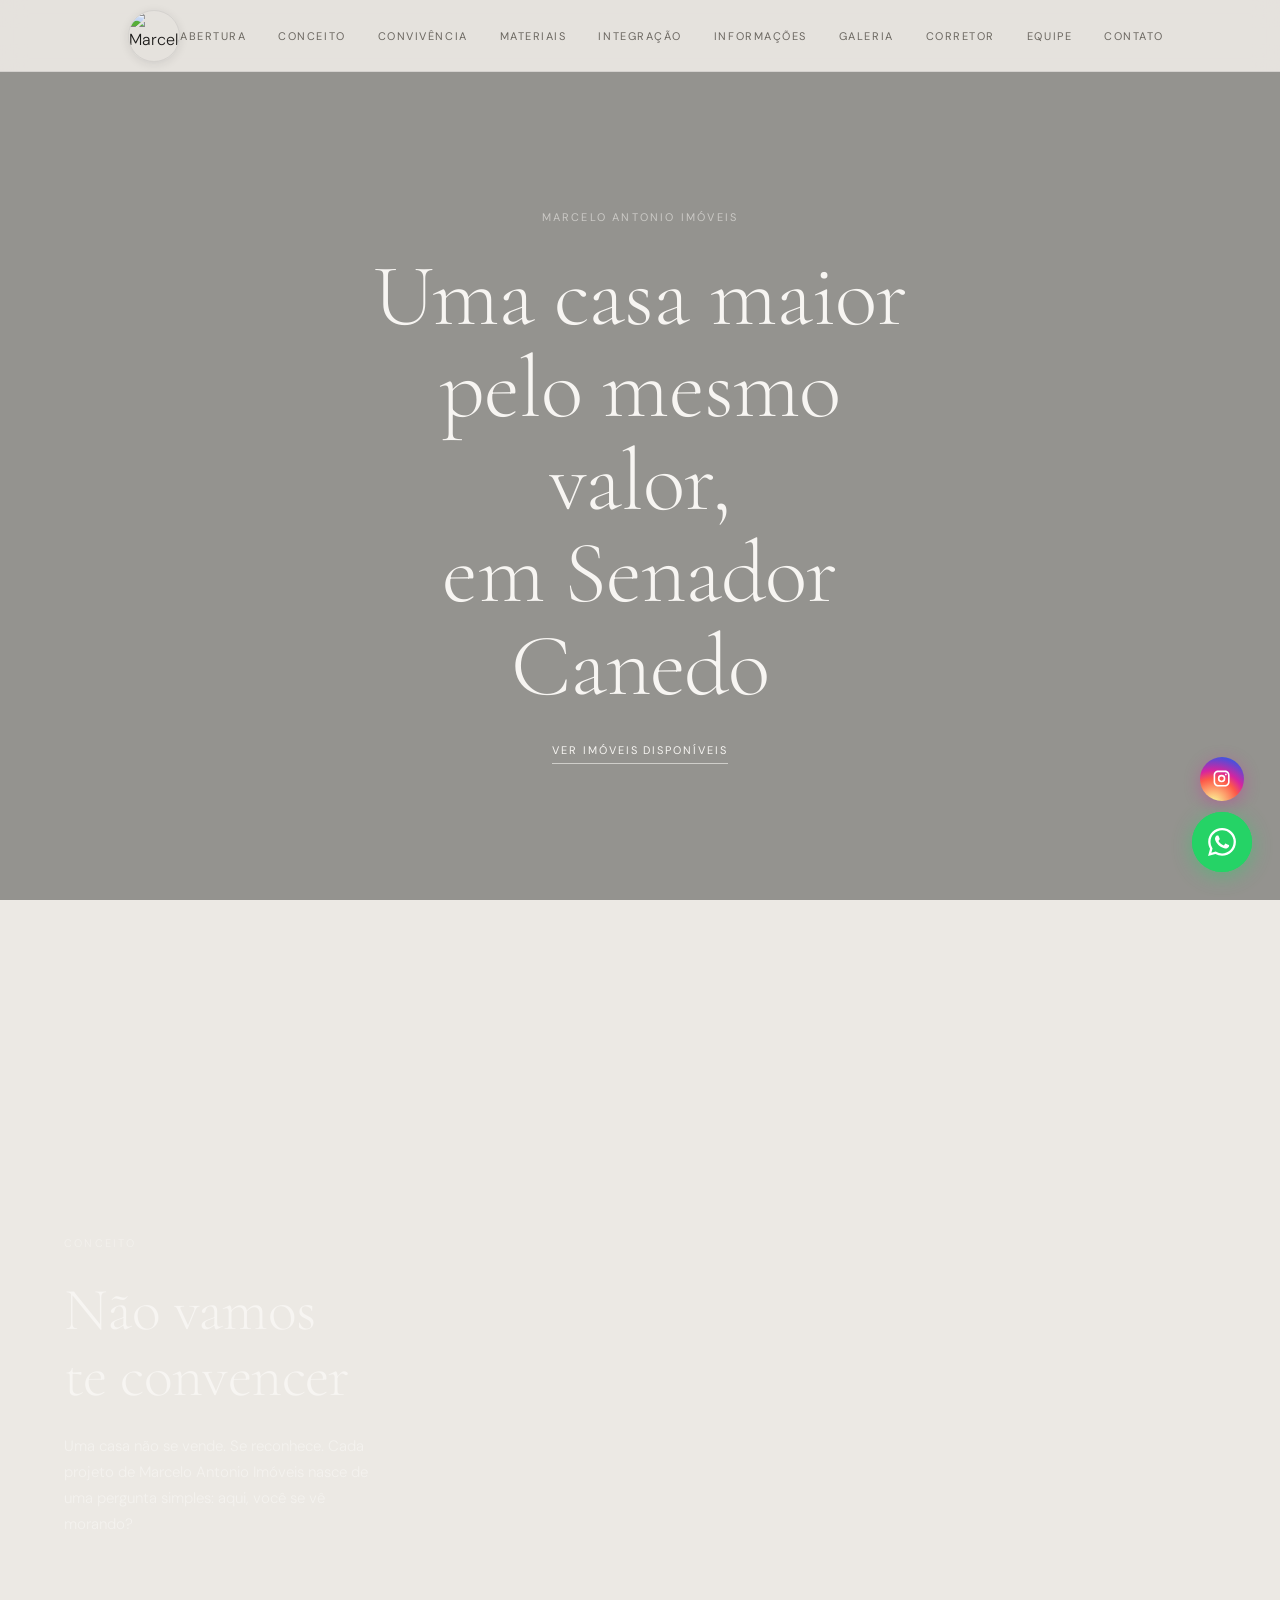
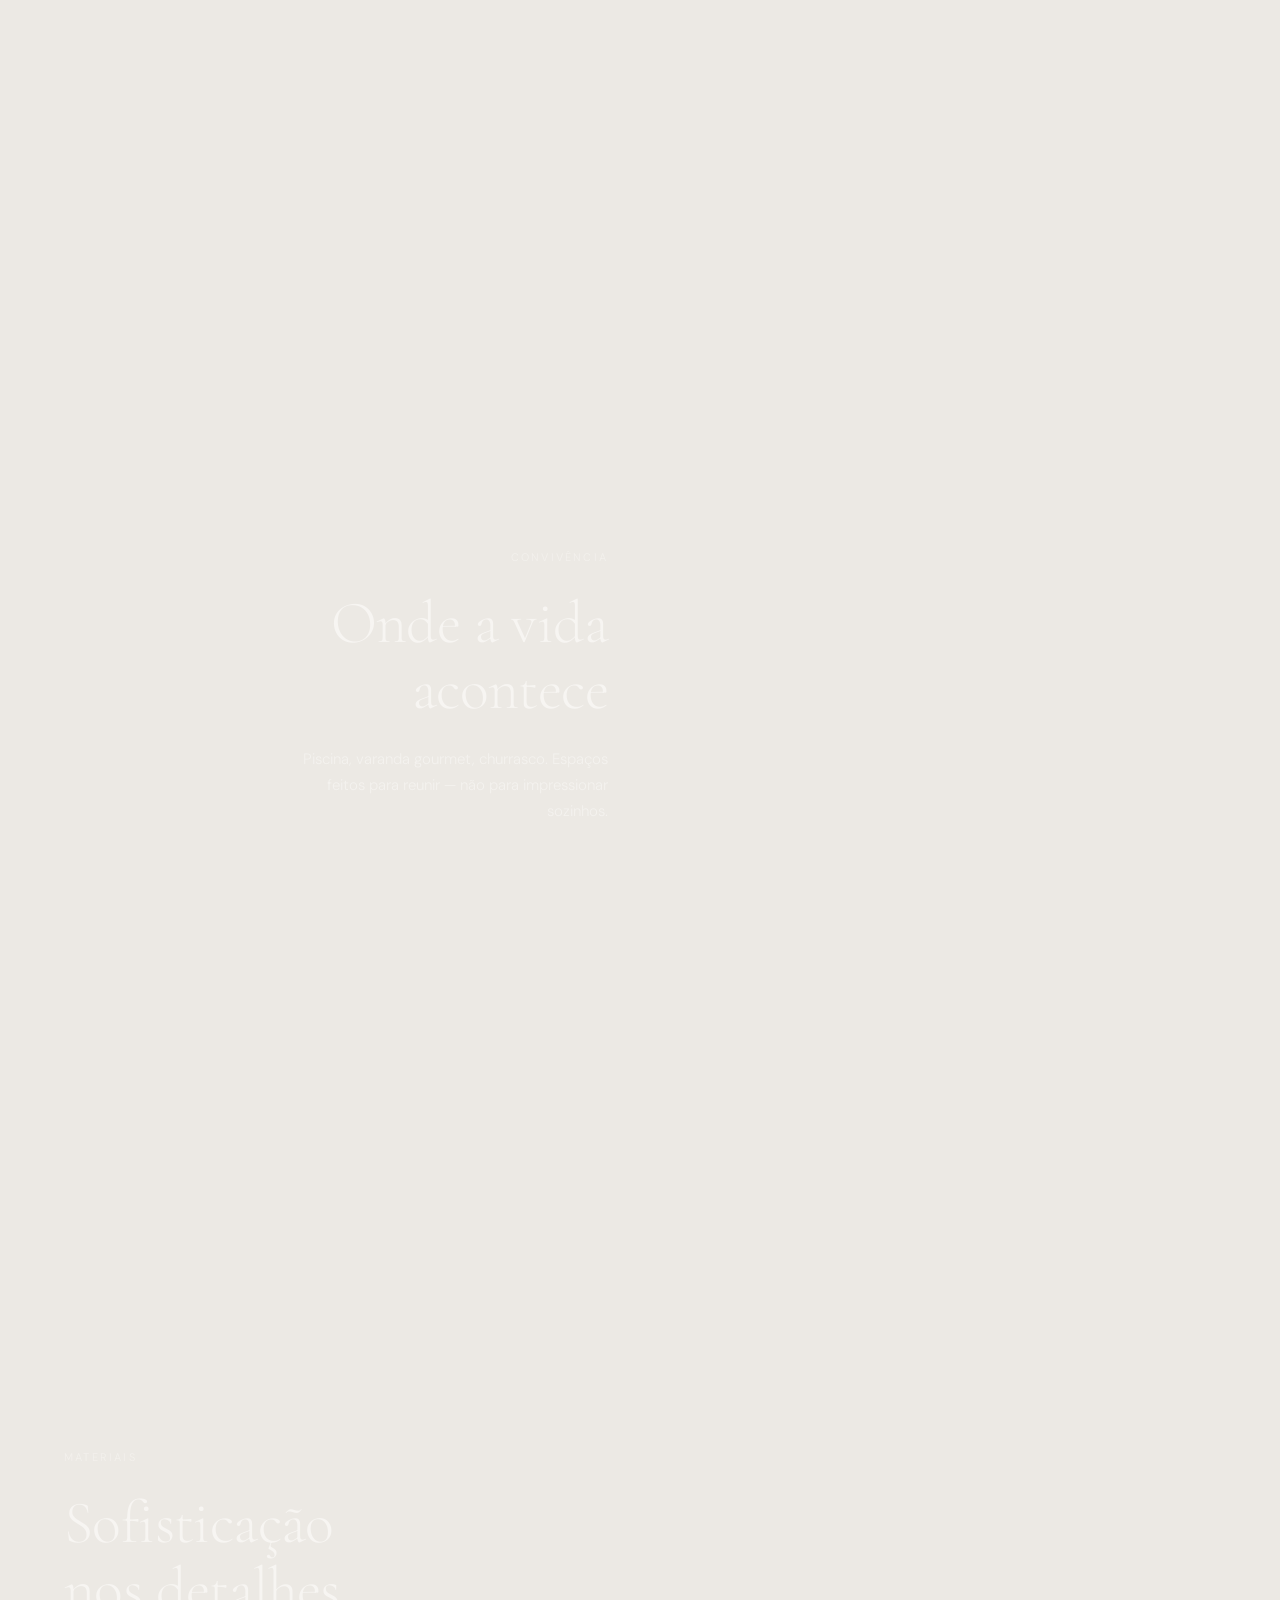
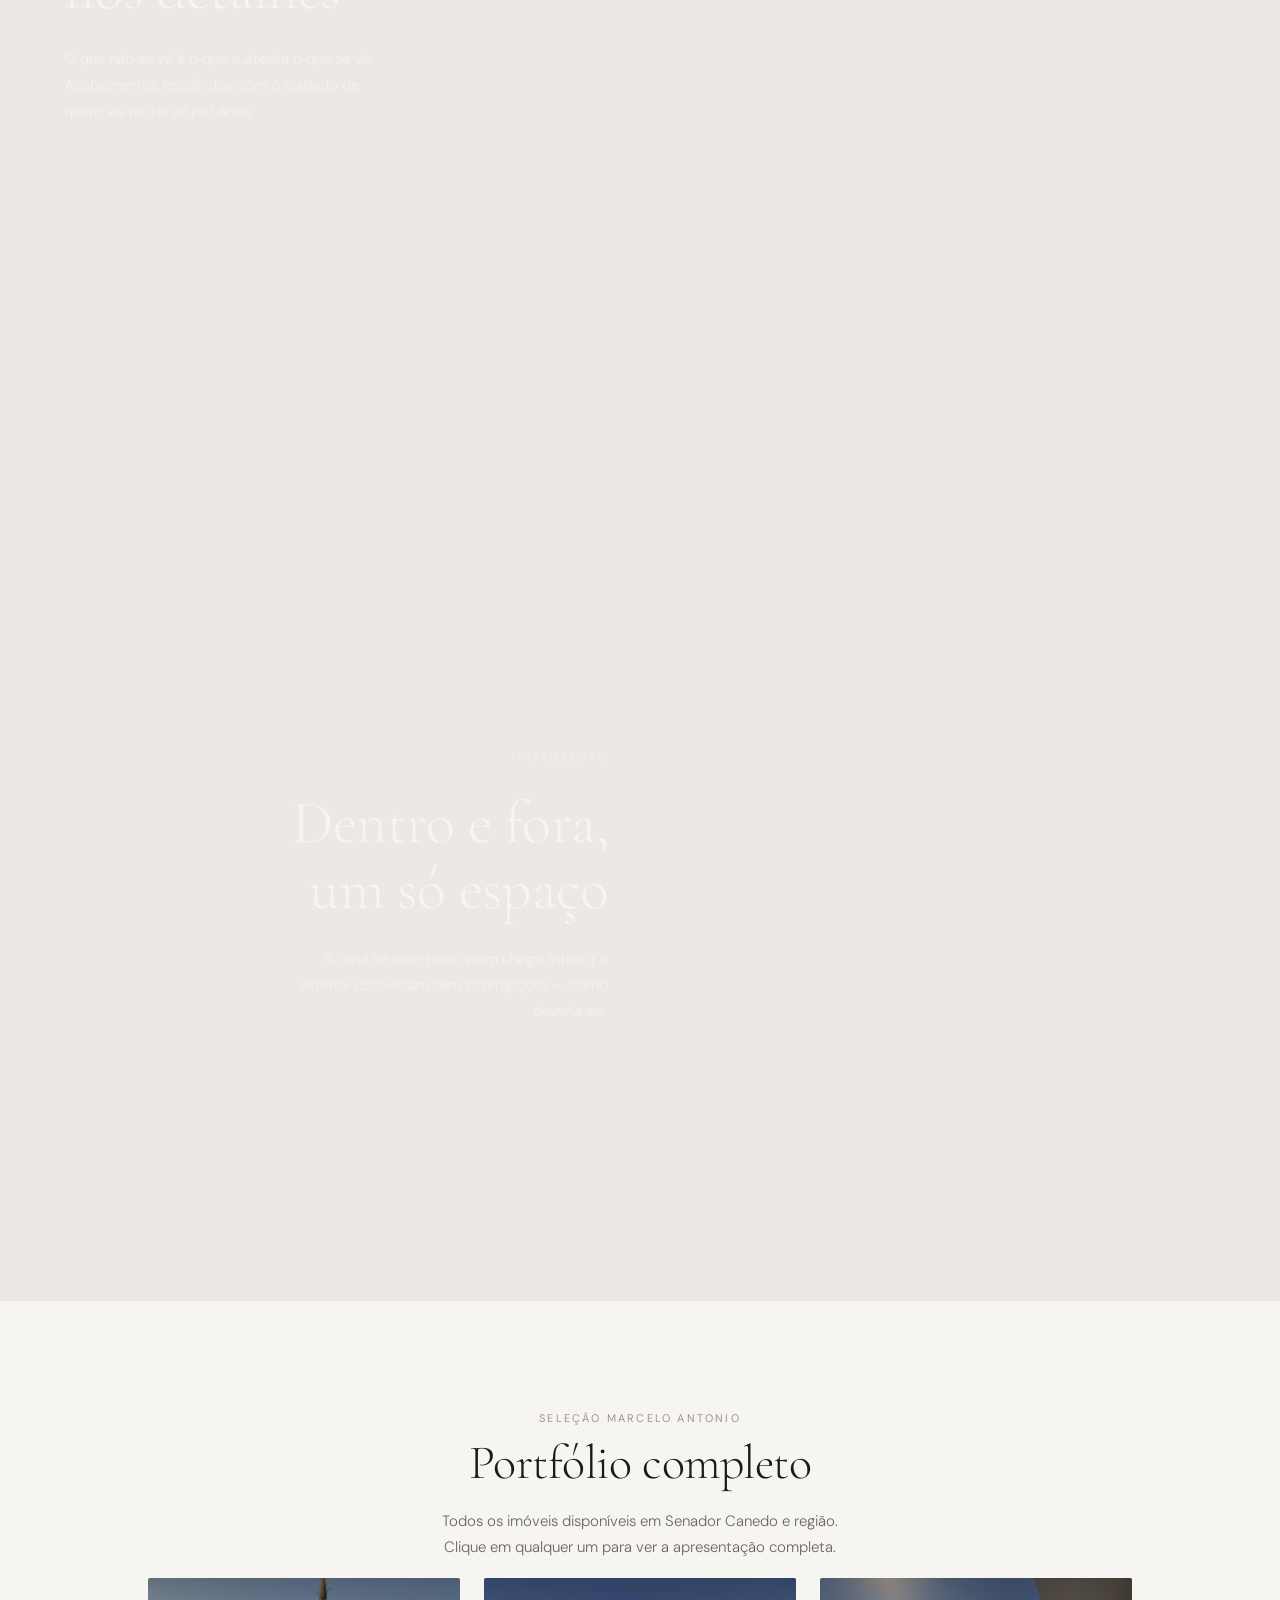
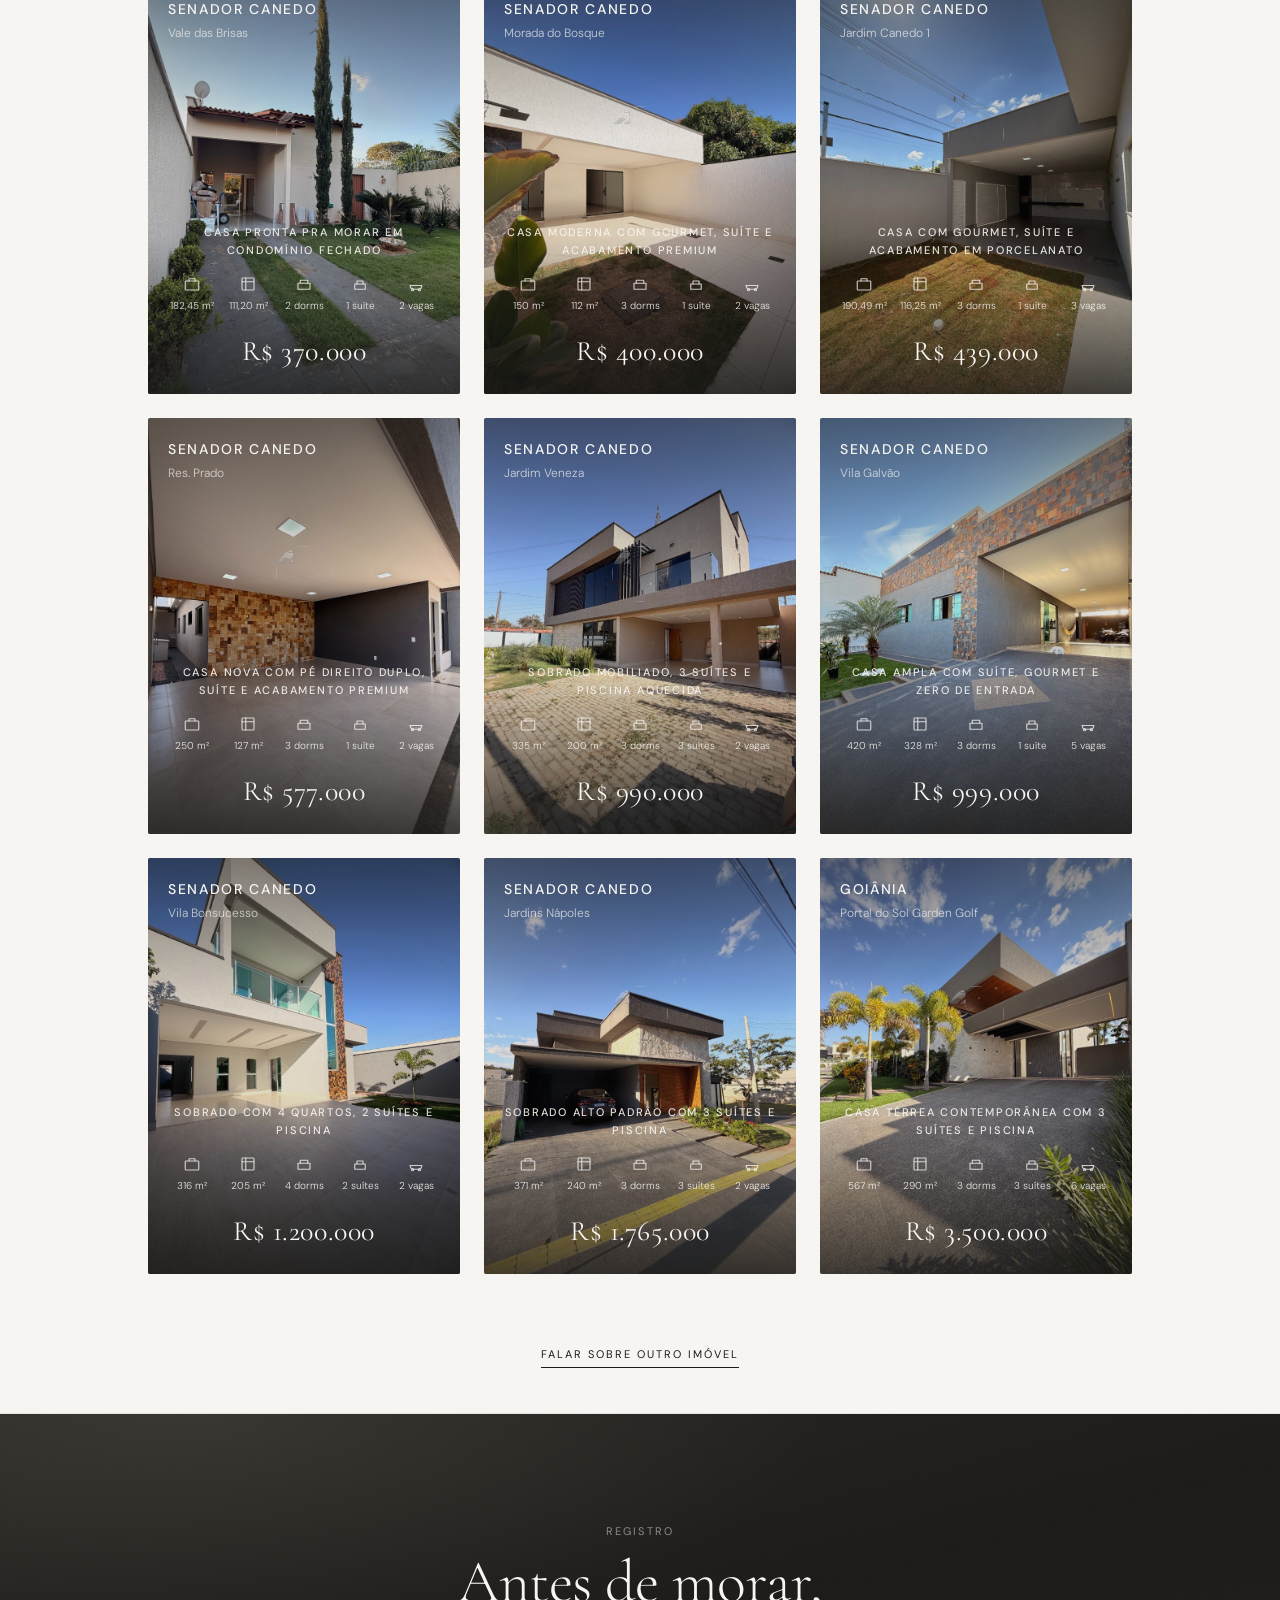
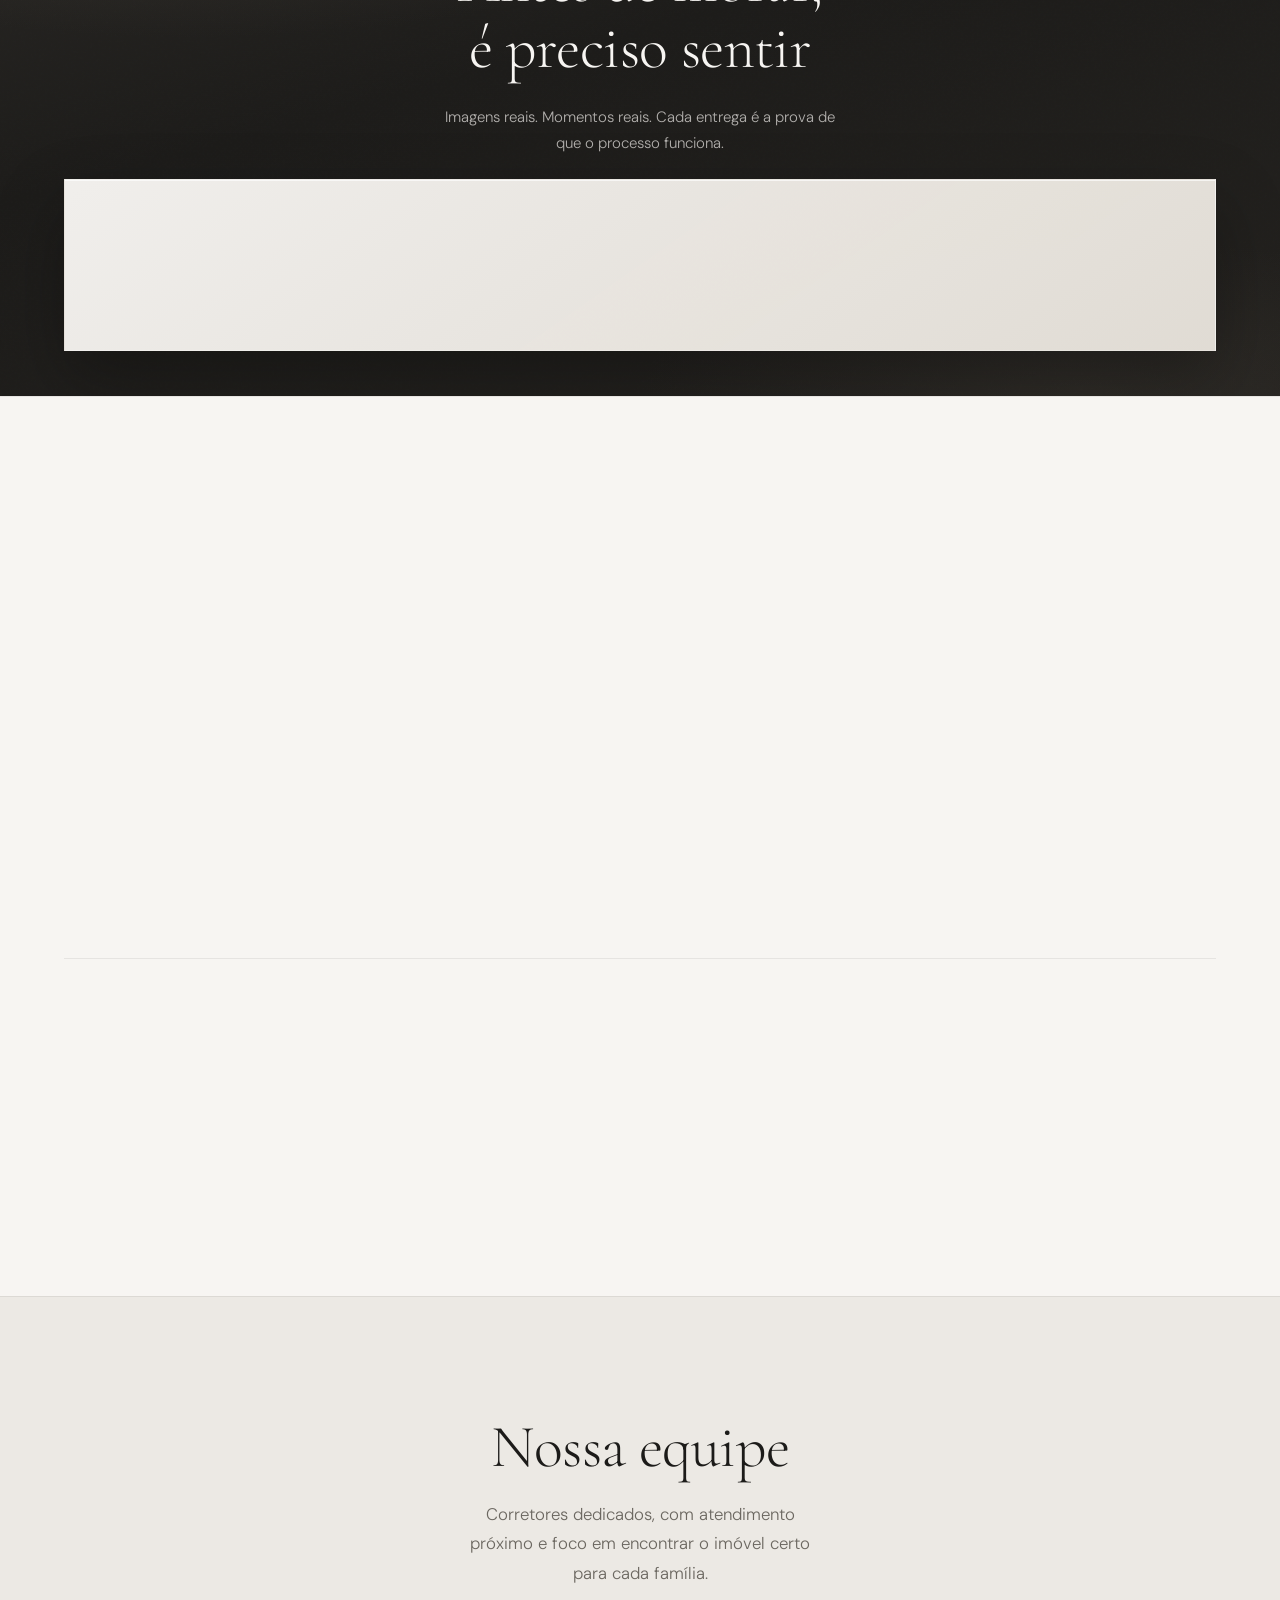
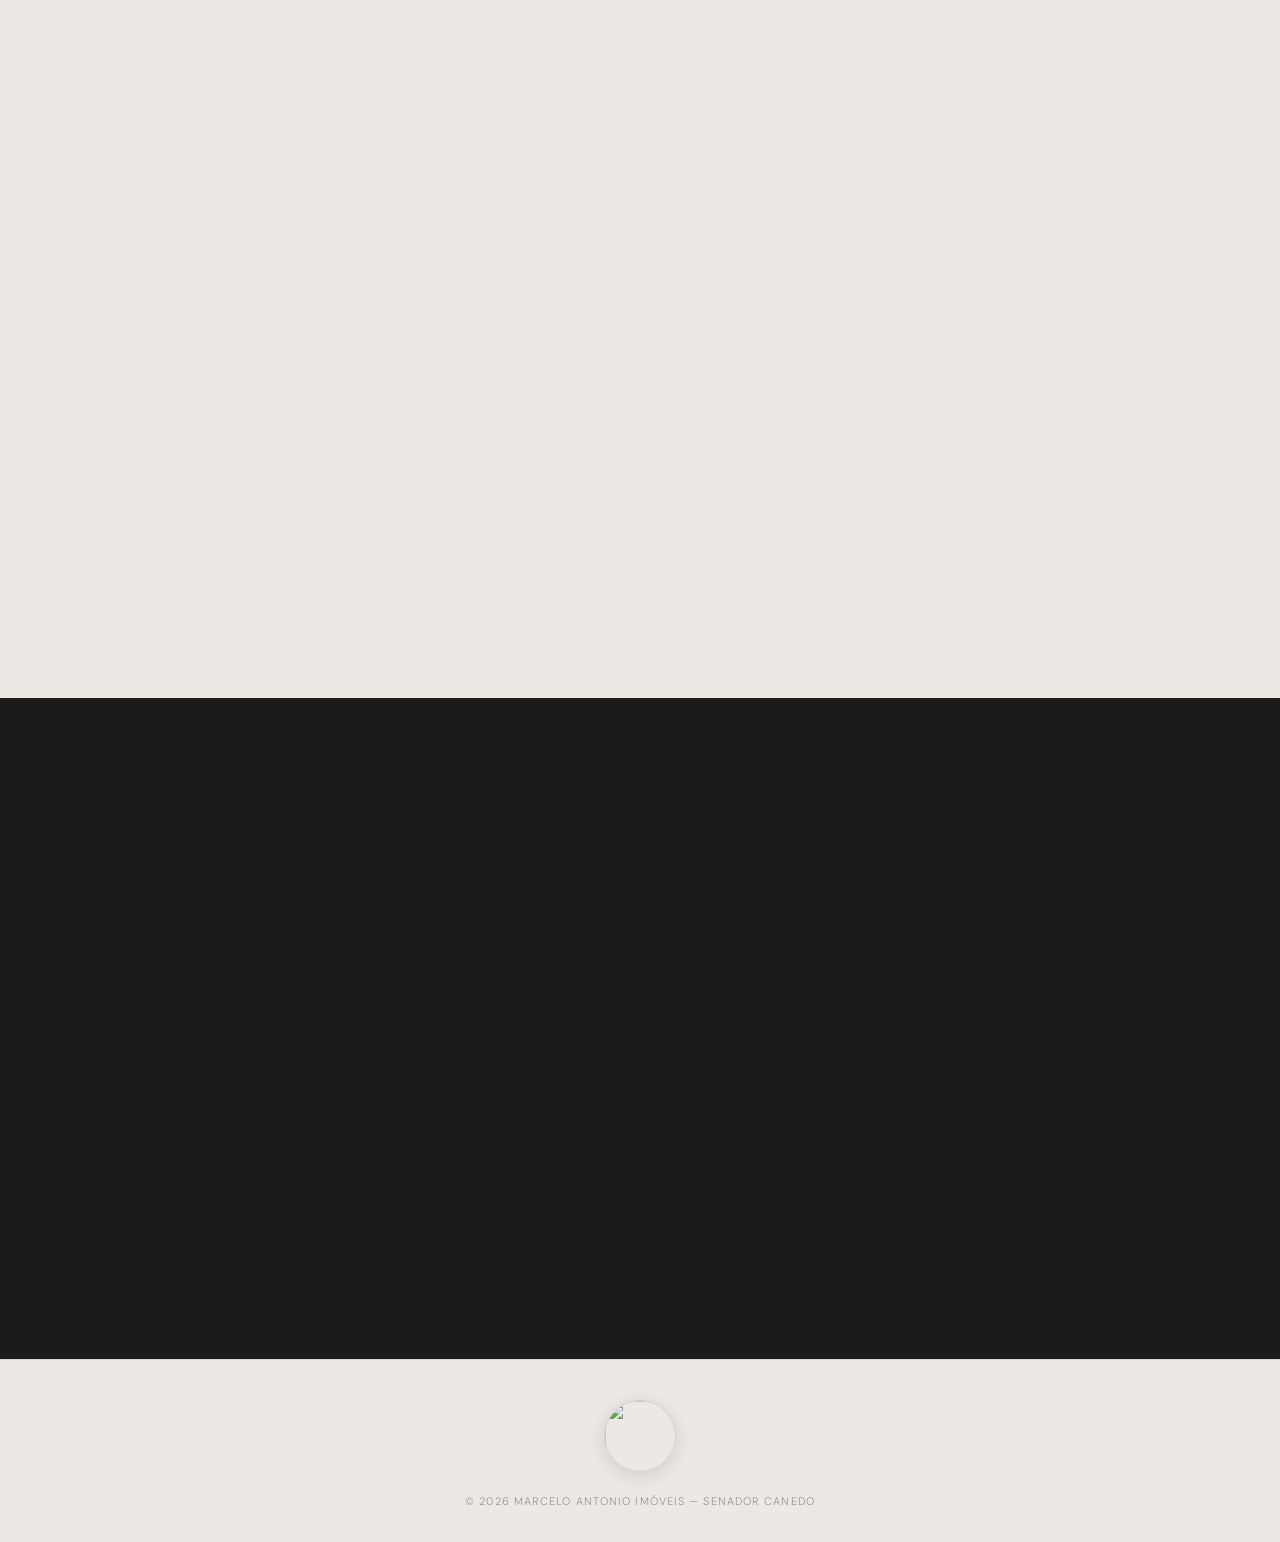
==== commit 2f3d50bd: "Adiciona o Instagram flutuante e o sobrado de R$ 1,2 milhão na Vila Bonsucesso. Co-authored-by: Curs" ====
--- a/index.html
+++ b/index.html
@@ -309,18 +309,31 @@
     </div>
   </footer>
 
-  <a
-    href="https://wa.me/5562995747746"
-    class="whatsapp-float"
-    target="_blank"
-    rel="noopener noreferrer"
-    aria-label="Fale conosco pelo WhatsApp"
-  >
-    <span class="whatsapp-float__pulse" aria-hidden="true"></span>
-    <svg class="whatsapp-float__icon" viewBox="0 0 24 24" aria-hidden="true">
-      <path d="M17.472 14.382c-.297-.149-1.758-.867-2.03-.967-.273-.099-.471-.148-.67.15-.197.297-.767.966-.94 1.164-.173.199-.347.223-.644.075-.297-.15-1.255-.463-2.39-1.475-.883-.788-1.48-1.761-1.653-2.059-.173-.297-.018-.458.13-.606.134-.133.298-.347.446-.52.149-.174.198-.298.298-.497.099-.198.05-.371-.025-.52-.075-.149-.669-1.612-.916-2.207-.242-.579-.487-.5-.669-.51-.173-.008-.371-.01-.57-.01-.198 0-.52.074-.792.372-.272.297-1.04 1.016-1.04 2.479 0 1.462 1.065 2.875 1.213 3.074.149.198 2.096 3.2 5.077 4.487.709.306 1.262.489 1.694.625.712.227 1.36.195 1.871.118.571-.085 1.758-.719 2.006-1.413.248-.694.248-1.289.173-1.413-.074-.124-.272-.198-.57-.347m-5.421 7.403h-.004a9.87 9.87 0 0 1-5.031-1.378l-.361-.214-3.741.982.998-3.648-.235-.374a9.86 9.86 0 0 1-1.51-5.26c.001-5.45 4.436-9.884 9.888-9.884 2.64 0 5.122 1.03 6.988 2.898a9.825 9.825 0 0 1 2.893 6.994c-.003 5.45-4.435 9.884-9.884 9.884m8.413-18.297A11.815 11.815 0 0 0 12.05 0C5.495 0 .16 5.335.157 11.892c0 2.096.547 4.142 1.588 5.945L.057 24l6.305-1.654a11.882 11.882 0 0 0 5.683 1.448h.005c6.554 0 11.89-5.335 11.893-11.893a11.821 11.821 0 0 0-3.48-8.413z"/>
-    </svg>
-  </a>
+  <div class="social-float">
+    <a
+      href="https://www.instagram.com/marceloantonioimoveis"
+      class="instagram-float"
+      target="_blank"
+      rel="noopener noreferrer"
+      aria-label="Siga no Instagram"
+    >
+      <svg class="instagram-float__icon" viewBox="0 0 24 24" aria-hidden="true">
+        <path d="M7.8 2h8.4C19.4 2 22 4.6 22 7.8v8.4c0 3.2-2.6 5.8-5.8 5.8H7.8C4.6 22 2 19.4 2 16.2V7.8C2 4.6 4.6 2 7.8 2m-.2 2C5.6 4 4 5.6 4 7.6v8.8C4 18.4 5.6 20 7.6 20h8.8c2 0 3.6-1.6 3.6-3.6V7.6C20 5.6 18.4 4 16.4 4H7.6M12 7.3A4.7 4.7 0 1 1 7.3 12 4.7 4.7 0 0 1 12 7.3m0 2A2.7 2.7 0 1 0 14.7 12 2.7 2.7 0 0 0 12 9.3m5.35-3.58a1.1 1.1 0 1 1-1.1 1.1 1.1 1.1 0 0 1 1.1-1.1z"/>
+      </svg>
+    </a>
+    <a
+      href="https://wa.me/5562995747746"
+      class="whatsapp-float"
+      target="_blank"
+      rel="noopener noreferrer"
+      aria-label="Fale conosco pelo WhatsApp"
+    >
+      <span class="whatsapp-float__pulse" aria-hidden="true"></span>
+      <svg class="whatsapp-float__icon" viewBox="0 0 24 24" aria-hidden="true">
+        <path d="M17.472 14.382c-.297-.149-1.758-.867-2.03-.967-.273-.099-.471-.148-.67.15-.197.297-.767.966-.94 1.164-.173.199-.347.223-.644.075-.297-.15-1.255-.463-2.39-1.475-.883-.788-1.48-1.761-1.653-2.059-.173-.297-.018-.458.13-.606.134-.133.298-.347.446-.52.149-.174.198-.298.298-.497.099-.198.05-.371-.025-.52-.075-.149-.669-1.612-.916-2.207-.242-.579-.487-.5-.669-.51-.173-.008-.371-.01-.57-.01-.198 0-.52.074-.792.372-.272.297-1.04 1.016-1.04 2.479 0 1.462 1.065 2.875 1.213 3.074.149.198 2.096 3.2 5.077 4.487.709.306 1.262.489 1.694.625.712.227 1.36.195 1.871.118.571-.085 1.758-.719 2.006-1.413.248-.694.248-1.289.173-1.413-.074-.124-.272-.198-.57-.347m-5.421 7.403h-.004a9.87 9.87 0 0 1-5.031-1.378l-.361-.214-3.741.982.998-3.648-.235-.374a9.86 9.86 0 0 1-1.51-5.26c.001-5.45 4.436-9.884 9.888-9.884 2.64 0 5.122 1.03 6.988 2.898a9.825 9.825 0 0 1 2.893 6.994c-.003 5.45-4.435 9.884-9.884 9.884m8.413-18.297A11.815 11.815 0 0 0 12.05 0C5.495 0 .16 5.335.157 11.892c0 2.096.547 4.142 1.588 5.945L.057 24l6.305-1.654a11.882 11.882 0 0 0 5.683 1.448h.005c6.554 0 11.89-5.335 11.893-11.893a11.821 11.821 0 0 0-3.48-8.413z"/>
+      </svg>
+    </a>
+  </div>
 
   <script src="js/main.js"></script>
   <script src="js/property-carousel.js"></script>
--- a/css/styles.css
+++ b/css/styles.css
@@ -919,6 +919,90 @@
 .property-agent,
 .property-related {
   min-height: auto;
+}
+
+.page-imovel .section--editorial:not(.property-hero) {
+  padding-top: clamp(2rem, 5vh, 3.25rem);
+  padding-bottom: clamp(2rem, 5vh, 3.25rem);
+}
+
+.page-imovel .property-summary {
+  background-color: var(--color-bg);
+  border-top: none;
+  border-bottom: none;
+}
+
+.property-copy-grid {
+  display: grid;
+  grid-template-columns: minmax(0, 1.15fr) minmax(0, 0.85fr);
+  gap: 1.15rem;
+  align-items: stretch;
+}
+
+.property-panel {
+  background-color: var(--color-surface);
+  border: 1px solid var(--color-line);
+  padding: clamp(1.6rem, 3.2vw, 2.4rem);
+}
+
+.property-panel .eyebrow {
+  color: var(--color-text-muted);
+  margin-bottom: 1.15rem;
+}
+
+.property-copy-text {
+  font-family: var(--font-display);
+  font-size: clamp(1.2rem, 2.1vw, 1.5rem);
+  font-weight: 400;
+  line-height: 1.5;
+  letter-spacing: -0.01em;
+  color: var(--color-text);
+  max-width: 38ch;
+}
+
+.page-imovel .property-description .section-inner--editorial,
+.page-imovel .property-neighborhood .section-inner--editorial {
+  gap: 0;
+}
+
+.property-panel--features {
+  background-color: #efece6;
+}
+
+.page-imovel .property-description {
+  background-color: var(--color-bg-alt);
+  border-top: 1px solid var(--color-line);
+  border-bottom: none;
+}
+
+.page-imovel .property-neighborhood {
+  background:
+    radial-gradient(ellipse 80% 70% at 8% 0%, rgba(90, 84, 74, 0.32) 0%, transparent 55%),
+    linear-gradient(165deg, #2a2825 0%, #1c1b19 55%, #23211e 100%);
+  border-top: none;
+  border-bottom: none;
+}
+
+.property-region {
+  max-width: 40rem;
+  padding: clamp(0.5rem, 2vw, 1rem) 0;
+  border-left: 2px solid rgba(247, 245, 242, 0.28);
+  padding-left: clamp(1.25rem, 3vw, 2rem);
+}
+
+.page-imovel .property-neighborhood .eyebrow {
+  color: rgba(247, 245, 242, 0.58);
+  margin-bottom: 1rem;
+}
+
+.property-region-text {
+  font-family: var(--font-display);
+  font-size: clamp(1.45rem, 2.6vw, 2rem);
+  font-weight: 400;
+  font-style: italic;
+  line-height: 1.35;
+  letter-spacing: -0.015em;
+  color: #f7f5f2;
 }
 
 .property-hero {
@@ -1065,29 +1149,56 @@
 }
 
 .property-features {
-  columns: 2;
+  display: grid;
+  grid-template-columns: 1fr;
+  gap: 0;
+  font-size: 0.8125rem;
+  color: var(--color-text);
+  line-height: 1.45;
+  list-style: none;
+}
+
+.property-features li {
+  display: flex;
+  align-items: baseline;
+  gap: 0.7rem;
+  padding: 0.72rem 0;
+  border-bottom: 1px solid var(--color-line);
+}
+
+.property-features li:last-child {
+  border-bottom: none;
+  padding-bottom: 0;
+}
+
+.property-features li::before {
+  content: "";
+  flex-shrink: 0;
+  width: 0.35rem;
+  height: 0.35rem;
+  margin-top: 0.3rem;
+  background-color: var(--color-text-muted);
+}
+
+.property-agent .section-inner {
+  display: flex;
+  flex-direction: column;
   gap: 1.5rem;
-  font-size: 0.875rem;
-  color: var(--color-text-muted);
-  line-height: 2;
-  list-style: none;
-}
-
-.property-features li {
-  break-inside: avoid;
-}
-
-.property-features li::before {
-  content: "— ";
-  color: var(--color-text-light);
+}
+
+.property-agent-grid {
+  display: grid;
+  grid-template-columns: repeat(3, minmax(0, 1fr));
+  gap: 1.15rem;
 }
 
 .property-agent-card {
   display: flex;
-  align-items: center;
-  gap: 1.5rem;
-  padding: 2rem;
-  border: 1px solid var(--color-line-subtle);
+  flex-direction: column;
+  align-items: flex-start;
+  gap: 1rem;
+  padding: 1.5rem 1.6rem;
+  border: 1px solid var(--color-line);
   background-color: var(--color-surface);
 }
 
@@ -1102,14 +1213,33 @@
 
 .property-agent-name {
   font-family: var(--font-display);
-  font-size: 1.25rem;
-  margin-top: 0.5rem;
+  font-size: 1.35rem;
+  line-height: 1.2;
+  margin-top: 0;
 }
 
 .property-agent-creci {
   font-size: 0.75rem;
-  color: var(--color-text-light);
-  margin-bottom: 0.75rem;
+  letter-spacing: 0.06em;
+  color: var(--color-text-muted);
+  margin: 0.35rem 0 0.85rem;
+}
+
+.property-agent-whatsapp {
+  display: inline-block;
+  font-size: 0.6875rem;
+  font-weight: 400;
+  letter-spacing: 0.12em;
+  text-transform: uppercase;
+  color: var(--color-text);
+  border-bottom: 1px solid var(--color-text);
+  padding-bottom: 0.2rem;
+}
+
+.property-agent-whatsapp:hover,
+.property-agent-whatsapp:focus-visible {
+  color: var(--color-text-muted);
+  border-color: var(--color-text-muted);
 }
 
 .property-video {
@@ -1143,14 +1273,28 @@
   }
 
   .property-gallery-thumbs {
-    grid-template-columns: repeat(3, 1fr);
+    display: flex;
+    flex-direction: row;
+    flex-wrap: nowrap;
+    grid-template-columns: none;
     grid-template-rows: none;
-    overflow: visible;
+    gap: 0.35rem;
+    overflow-x: auto;
+    overflow-y: hidden;
+    -webkit-overflow-scrolling: touch;
+    scrollbar-width: none;
+  }
+
+  .property-gallery-thumbs::-webkit-scrollbar {
+    display: none;
   }
 
   .property-gallery-thumb {
-    min-height: 5rem;
-    aspect-ratio: 4 / 3;
+    flex: 0 0 3.6rem;
+    width: 3.6rem;
+    height: 2.65rem;
+    min-height: 0;
+    aspect-ratio: auto;
   }
 
   .property-summary-top {
@@ -1162,17 +1306,16 @@
     text-align: left;
   }
 
-  .property-features {
-    columns: 1;
+  .property-copy-grid {
+    grid-template-columns: 1fr;
   }
 
   .spec-list--stat {
     grid-template-columns: 1fr 1fr;
   }
 
-  .property-agent-card {
-    flex-direction: column;
-    align-items: flex-start;
+  .property-agent-grid {
+    grid-template-columns: 1fr;
   }
 }
 
@@ -2007,14 +2150,48 @@
 }
 
 /* =============================================
-   Botão flutuante WhatsApp
+   Botões flutuantes Instagram + WhatsApp
    ============================================= */
 
-.whatsapp-float {
+.social-float {
   position: fixed;
   right: clamp(1rem, 3vw, 1.75rem);
   bottom: clamp(1rem, 3vw, 1.75rem);
   z-index: 120;
+  display: flex;
+  flex-direction: column;
+  align-items: center;
+  gap: 0.7rem;
+}
+
+.instagram-float {
+  position: relative;
+  display: flex;
+  align-items: center;
+  justify-content: center;
+  width: 2.75rem;
+  height: 2.75rem;
+  border-radius: 50%;
+  background: radial-gradient(circle at 30% 107%, #fdf497 0%, #fdf497 5%, #fd5949 45%, #d6249f 60%, #285aeb 90%);
+  color: #fff;
+  box-shadow: 0 4px 16px rgba(214, 36, 159, 0.38);
+  transition: transform var(--transition-base), box-shadow var(--transition-base);
+}
+
+.instagram-float:hover,
+.instagram-float:focus-visible {
+  transform: scale(1.06);
+  box-shadow: 0 6px 22px rgba(214, 36, 159, 0.5);
+}
+
+.instagram-float__icon {
+  width: 1.2rem;
+  height: 1.2rem;
+  fill: currentColor;
+}
+
+.whatsapp-float {
+  position: relative;
   display: flex;
   align-items: center;
   justify-content: center;
@@ -2123,3 +2300,153 @@
   will-change: transform;
   transition: transform 0.1s linear;
 }
+
+/* =============================================
+   Scroll effects — fichas de imóvel
+   ============================================= */
+
+.page-imovel .site-header {
+  transition: box-shadow 0.35s ease, background-color 0.35s ease, border-color 0.35s ease;
+}
+
+.page-imovel .site-header.is-scrolled {
+  background-color: rgba(236, 233, 228, 0.97);
+  border-bottom-color: var(--color-line);
+  box-shadow: 0 10px 30px rgba(28, 27, 25, 0.06);
+}
+
+.px-reveal {
+  opacity: 0;
+  transform: translate3d(0, 2rem, 0);
+  transition:
+    opacity 0.85s cubic-bezier(0.22, 1, 0.36, 1),
+    transform 0.85s cubic-bezier(0.22, 1, 0.36, 1),
+    clip-path 1s cubic-bezier(0.22, 1, 0.36, 1),
+    filter 0.85s ease;
+  transition-delay: var(--px-delay, 0ms);
+  will-change: opacity, transform;
+}
+
+.px-reveal[data-reveal="fade-left"] {
+  transform: translate3d(2rem, 0, 0);
+}
+
+.px-reveal[data-reveal="fade-right"] {
+  transform: translate3d(-2rem, 0, 0);
+}
+
+.px-reveal[data-reveal="clip"] {
+  opacity: 1;
+  transform: none;
+  clip-path: inset(12% 8% 12% 8%);
+  filter: saturate(0.85);
+}
+
+.px-reveal[data-reveal="hero"] {
+  opacity: 0;
+  transform: translate3d(0, 1.25rem, 0) scale(0.985);
+}
+
+.px-reveal.is-visible {
+  opacity: 1;
+  transform: none;
+  clip-path: inset(0 0 0 0);
+  filter: none;
+}
+
+.px-reveal-child {
+  opacity: 0;
+  transform: translate3d(0, 1rem, 0);
+  transition:
+    opacity 0.65s cubic-bezier(0.22, 1, 0.36, 1),
+    transform 0.65s cubic-bezier(0.22, 1, 0.36, 1);
+  transition-delay: var(--px-delay, 0ms);
+}
+
+.px-reveal.is-visible .px-reveal-child,
+.px-reveal.is-visible > .px-reveal-child {
+  opacity: 1;
+  transform: none;
+}
+
+.px-parallax {
+  overflow: hidden;
+  width: 100%;
+  height: 100%;
+}
+
+.px-parallax img {
+  width: 100%;
+  height: 100%;
+  object-fit: cover;
+  will-change: transform;
+  transform: translate3d(0, 0, 0) scale(1.08);
+  transition: transform 0.12s linear;
+}
+
+.property-gallery-grid .property-gallery-slot .px-parallax {
+  aspect-ratio: 4 / 3;
+  height: auto;
+}
+
+.property-gallery-grid .property-gallery-slot .px-parallax img {
+  aspect-ratio: 4 / 3;
+}
+
+.page-imovel .property-video-frame.px-reveal[data-reveal="clip"] {
+  clip-path: inset(8% 4%);
+  transform: scale(0.97);
+}
+
+.page-imovel .property-video-frame.px-reveal.is-visible {
+  clip-path: inset(0 0 0 0);
+  transform: none;
+}
+
+.page-imovel .property-region.px-reveal.is-visible {
+  animation: px-region-line 0.9s cubic-bezier(0.22, 1, 0.36, 1) both;
+}
+
+@keyframes px-region-line {
+  from {
+    border-left-color: transparent;
+  }
+  to {
+    border-left-color: rgba(247, 245, 242, 0.28);
+  }
+}
+
+.page-imovel .property-gallery-main.is-visible .gallery-main-image {
+  animation: px-hero-settle 1.1s cubic-bezier(0.22, 1, 0.36, 1) both;
+}
+
+@keyframes px-hero-settle {
+  from {
+    filter: brightness(0.92);
+  }
+  to {
+    filter: none;
+  }
+}
+
+@media (prefers-reduced-motion: reduce) {
+  .px-reveal,
+  .px-reveal-child {
+    opacity: 1 !important;
+    transform: none !important;
+    clip-path: none !important;
+    filter: none !important;
+    transition: none !important;
+    animation: none !important;
+  }
+
+  .px-parallax img {
+    transform: none !important;
+    transition: none !important;
+  }
+
+  .page-imovel .property-gallery-main.is-visible .gallery-main-image,
+  .page-imovel .property-region.px-reveal.is-visible {
+    animation: none !important;
+  }
+}
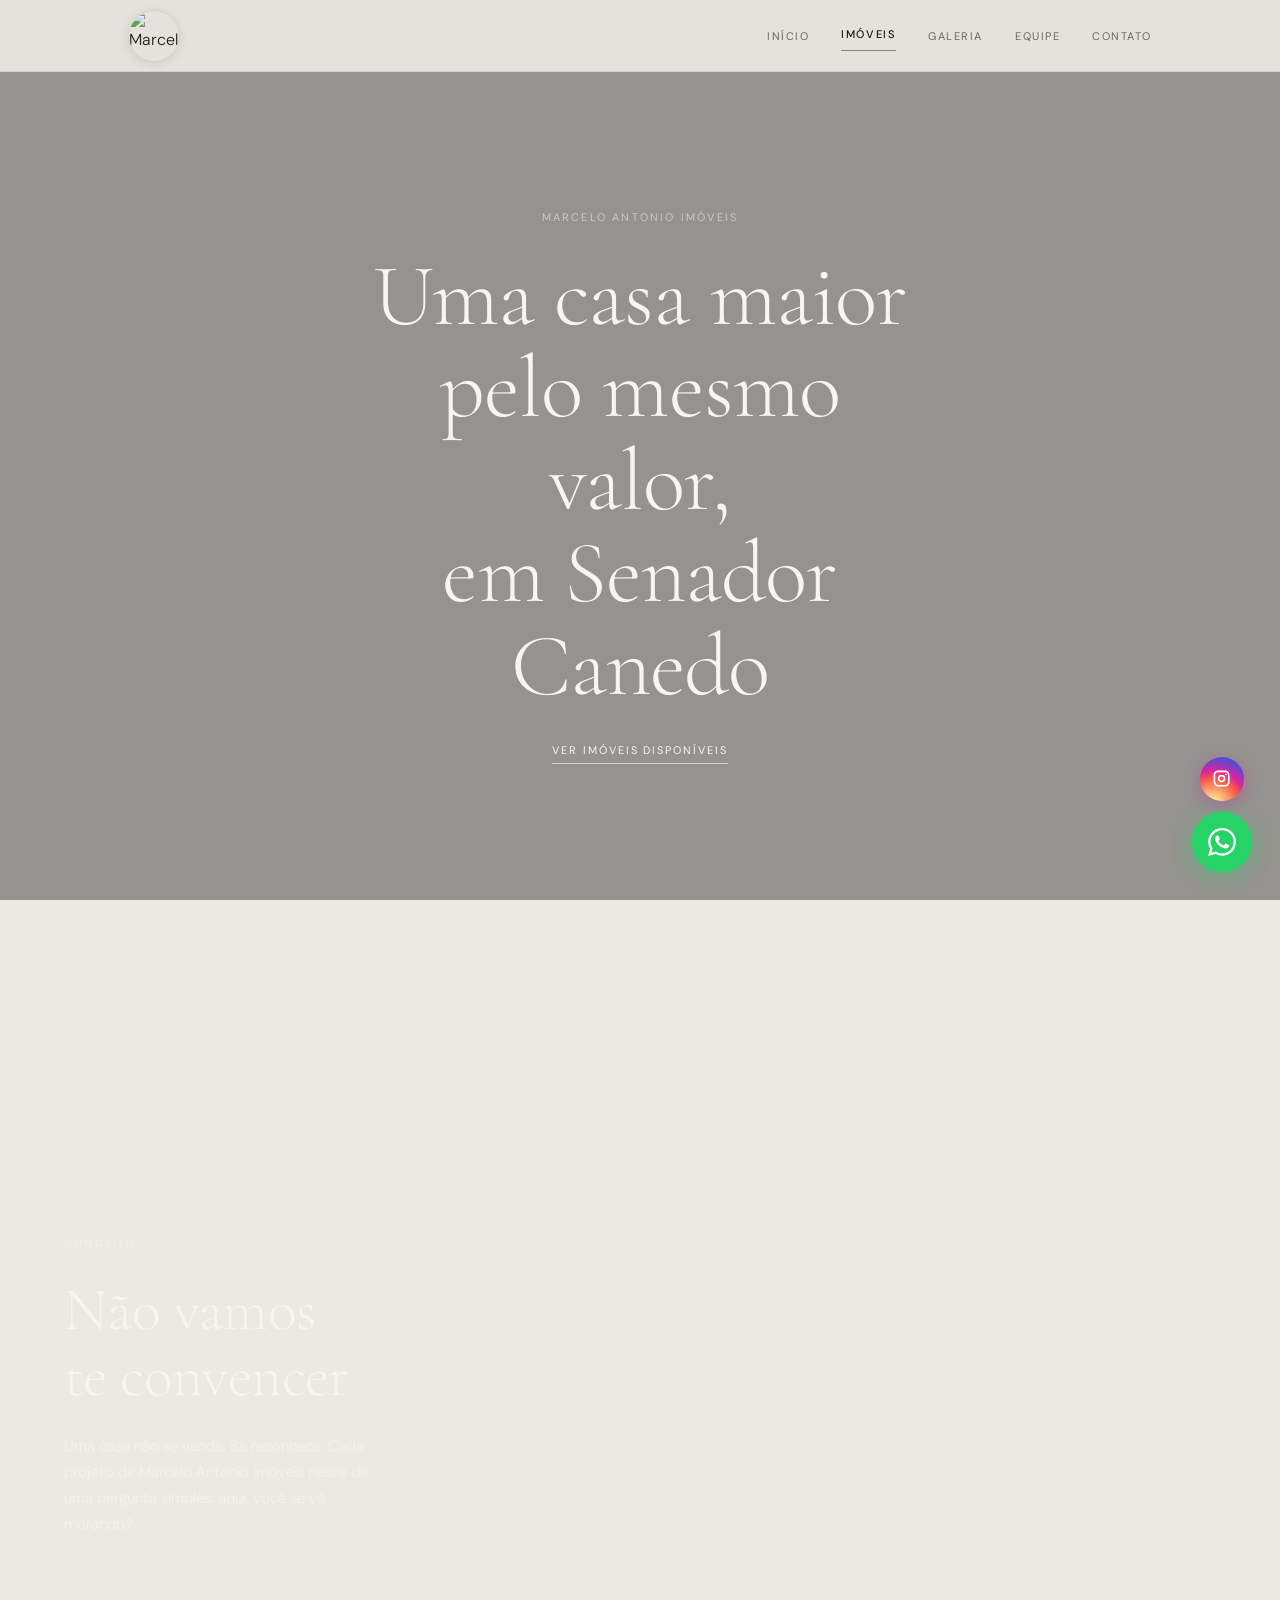
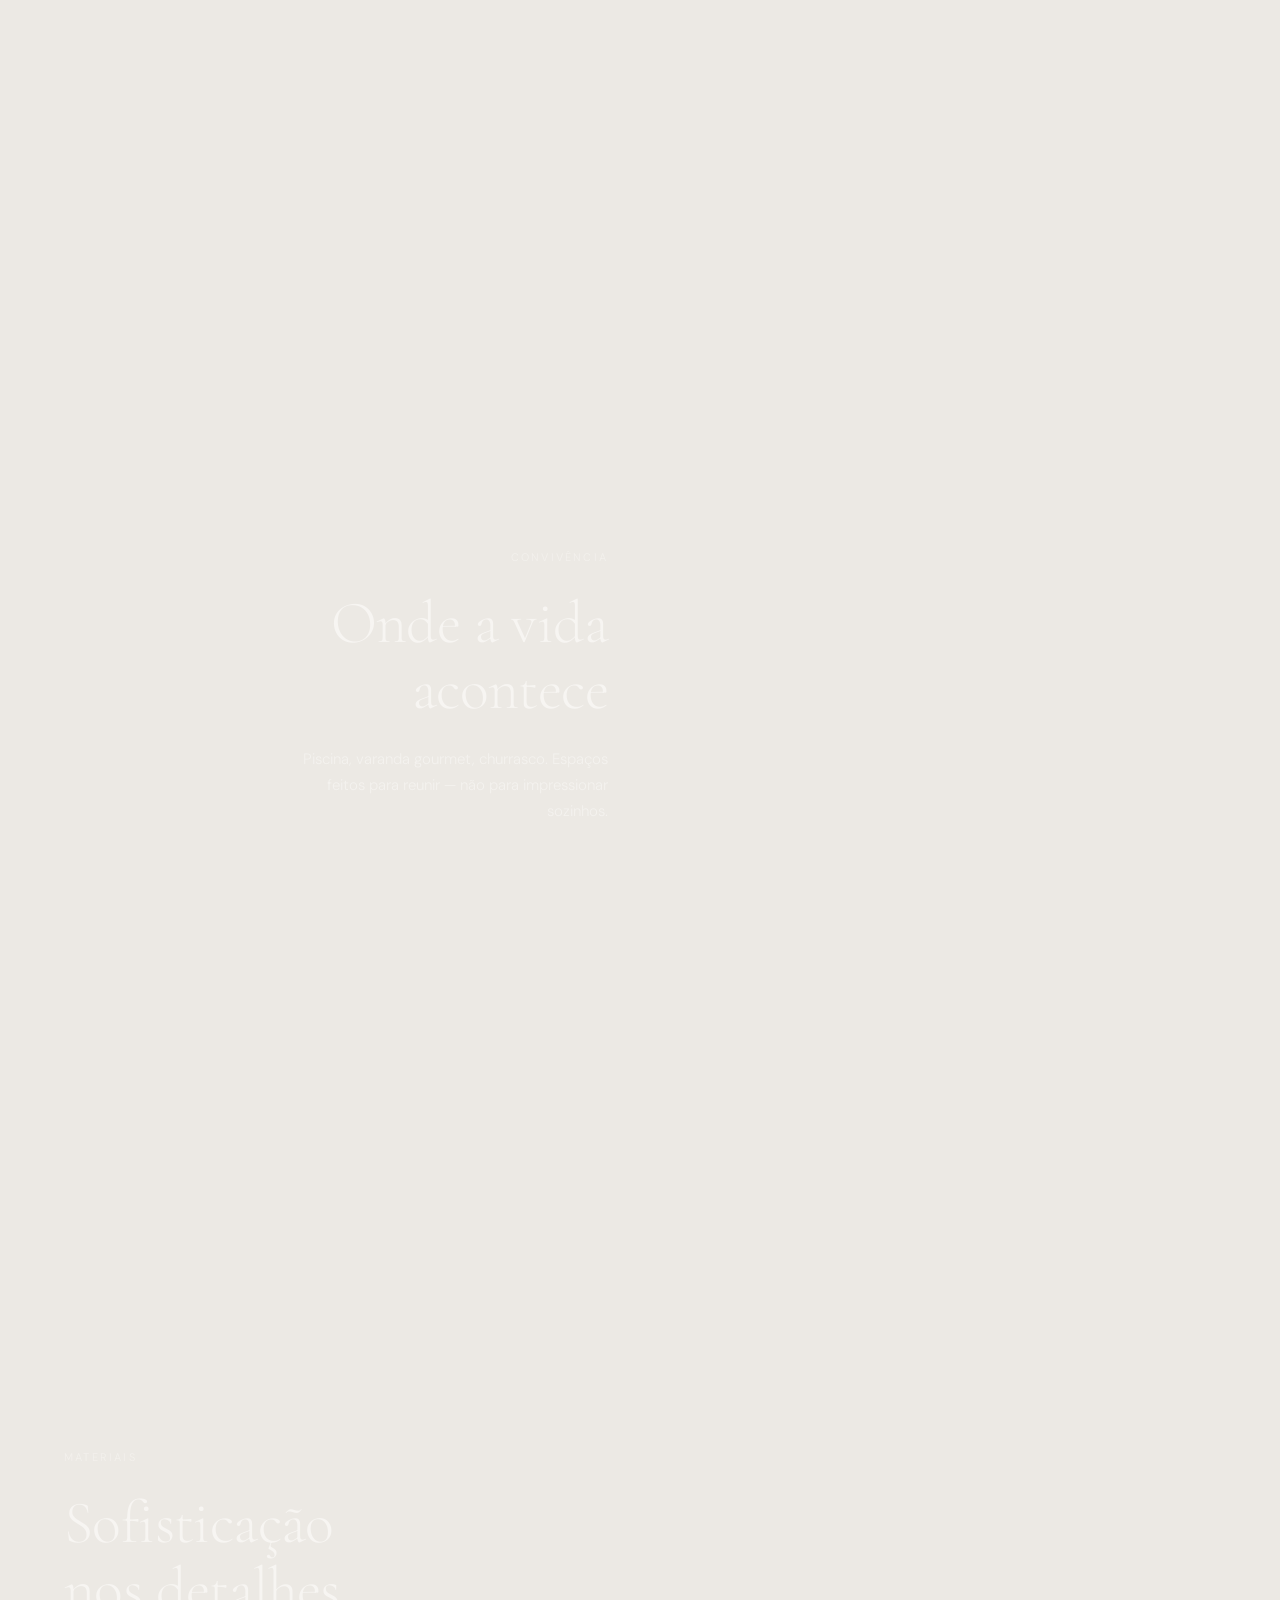
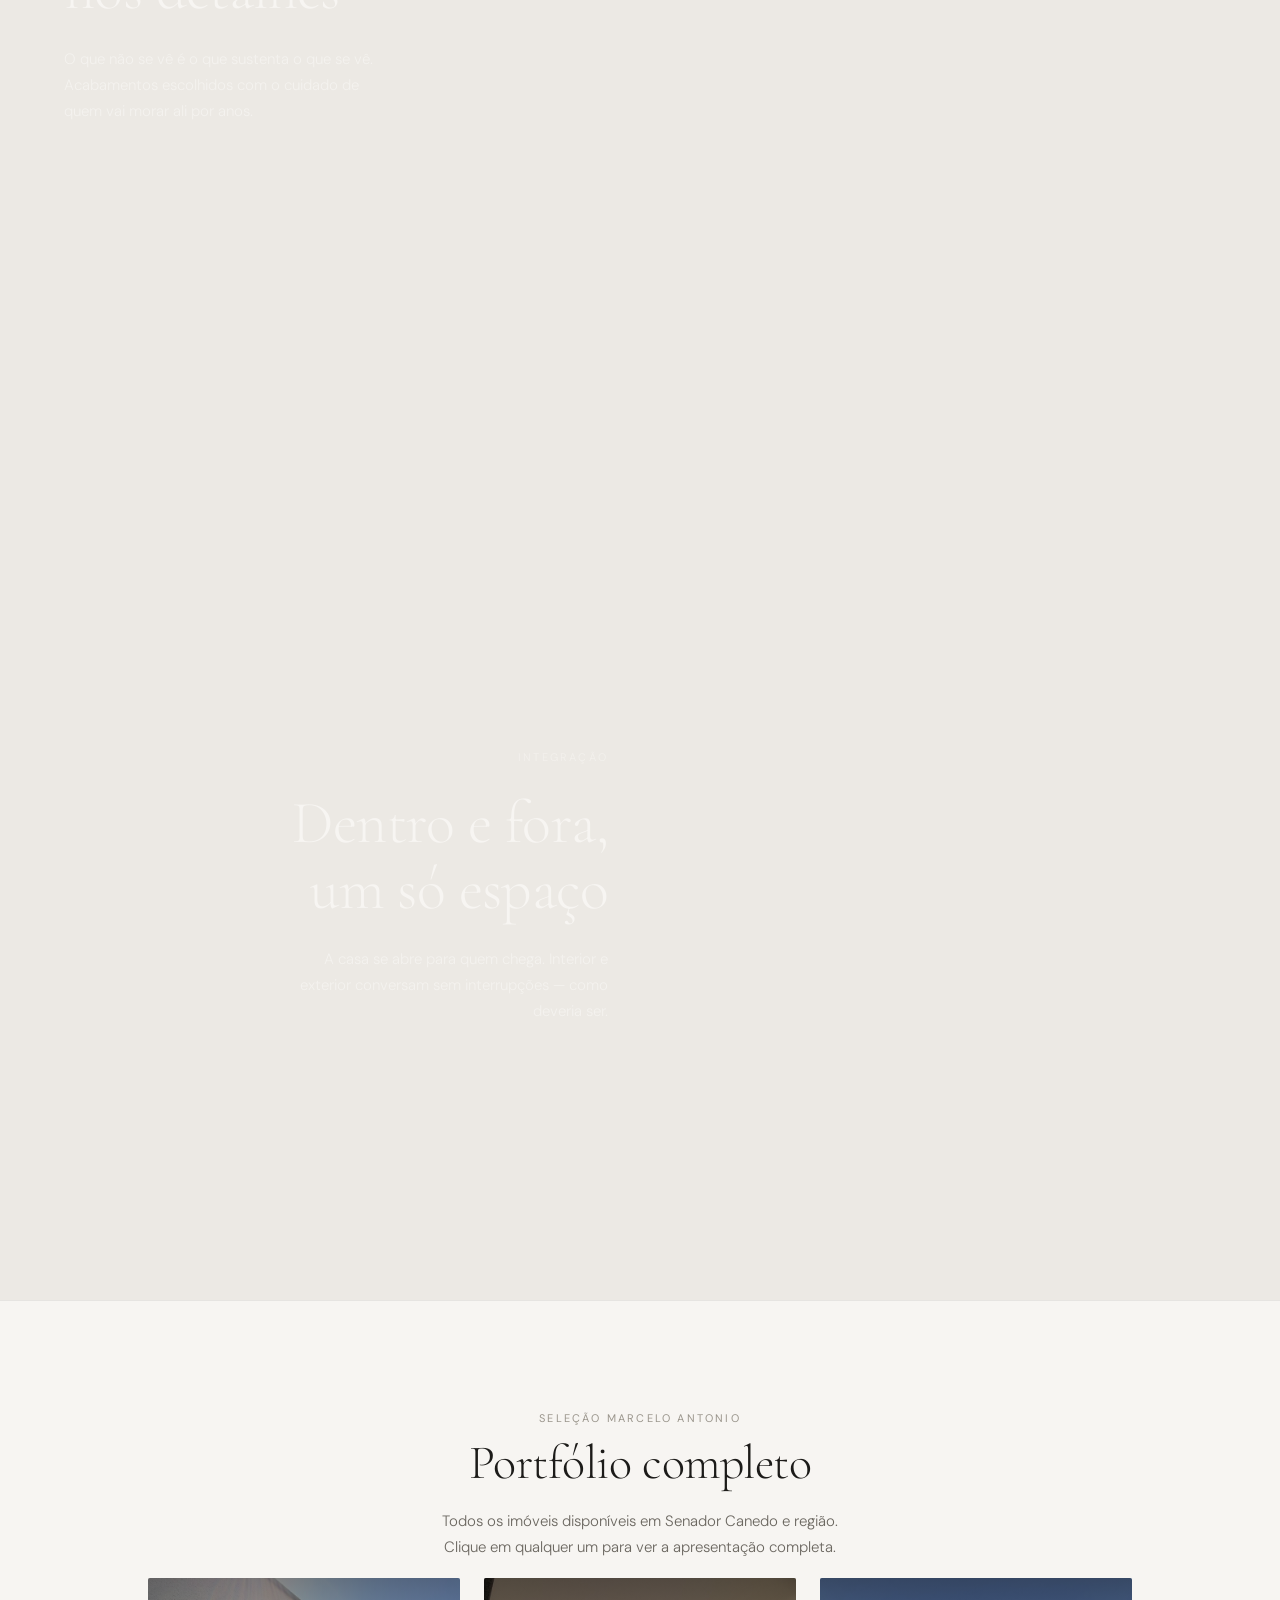
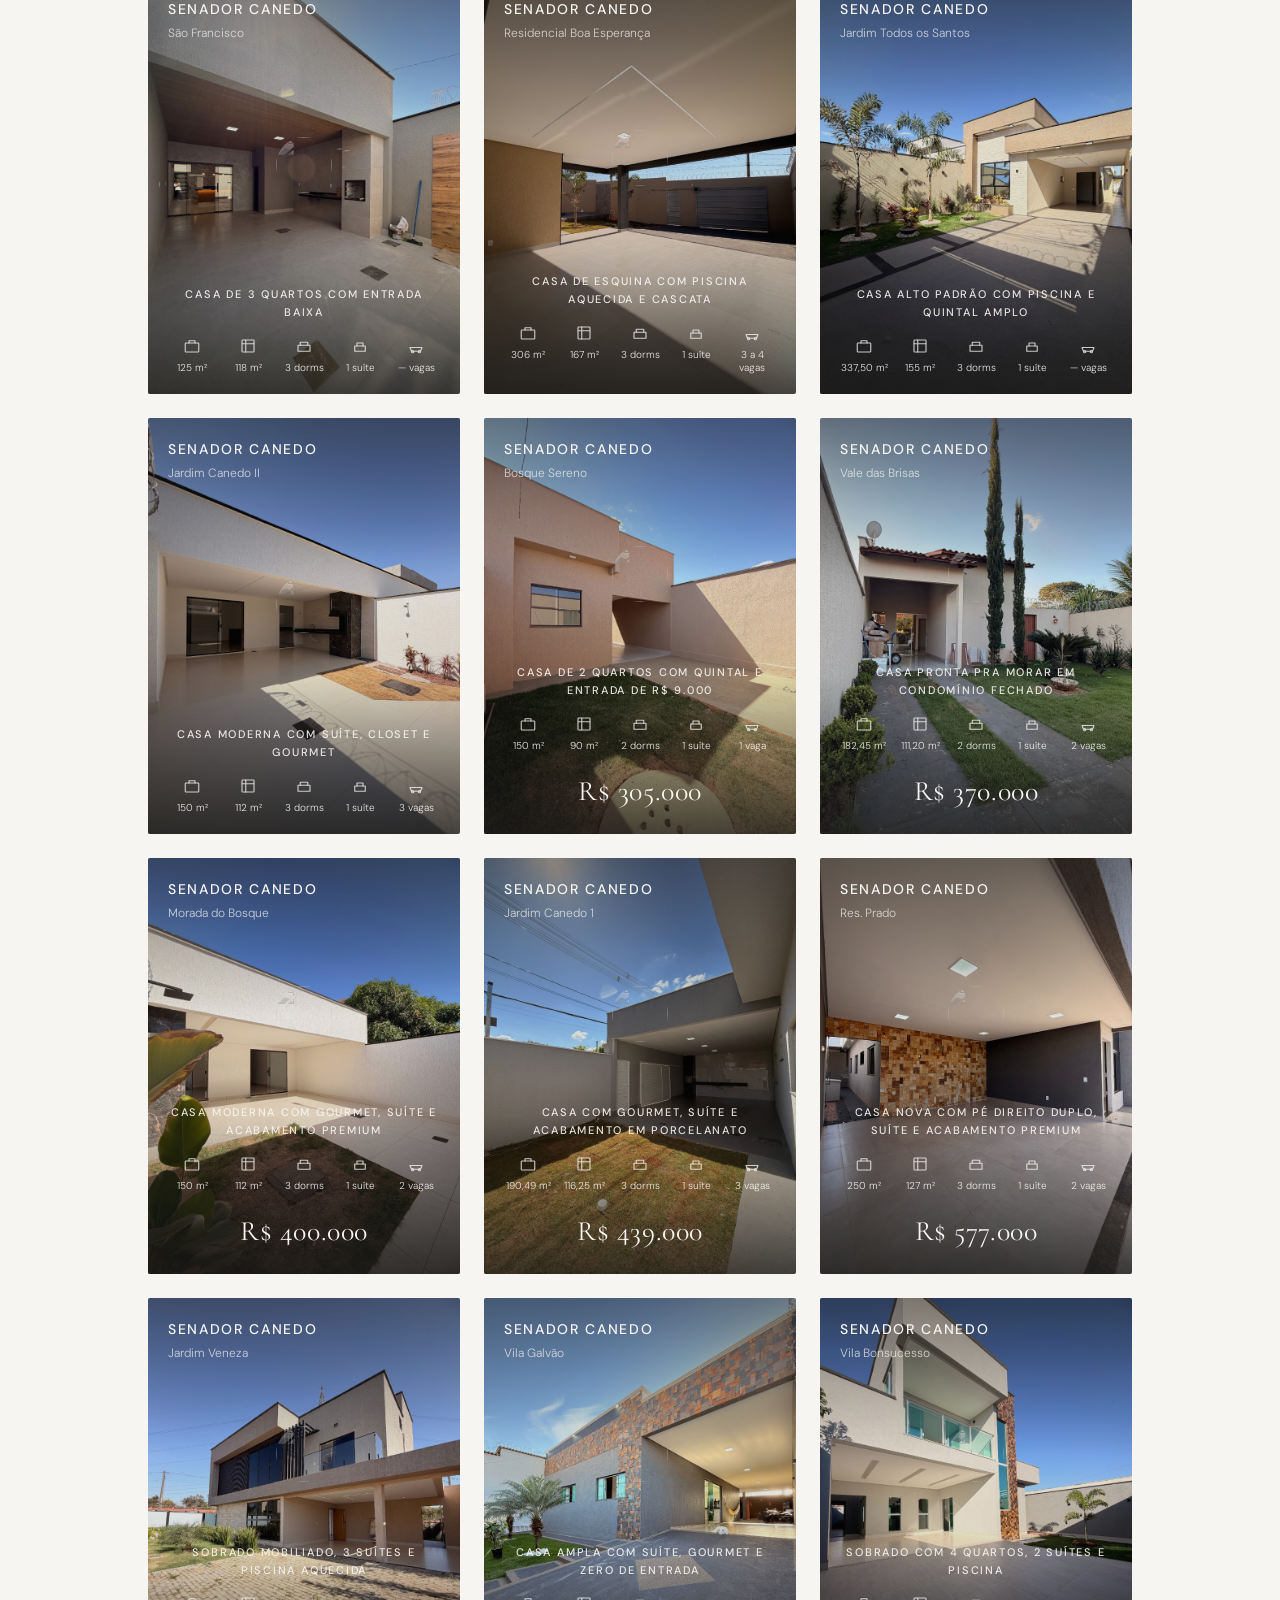
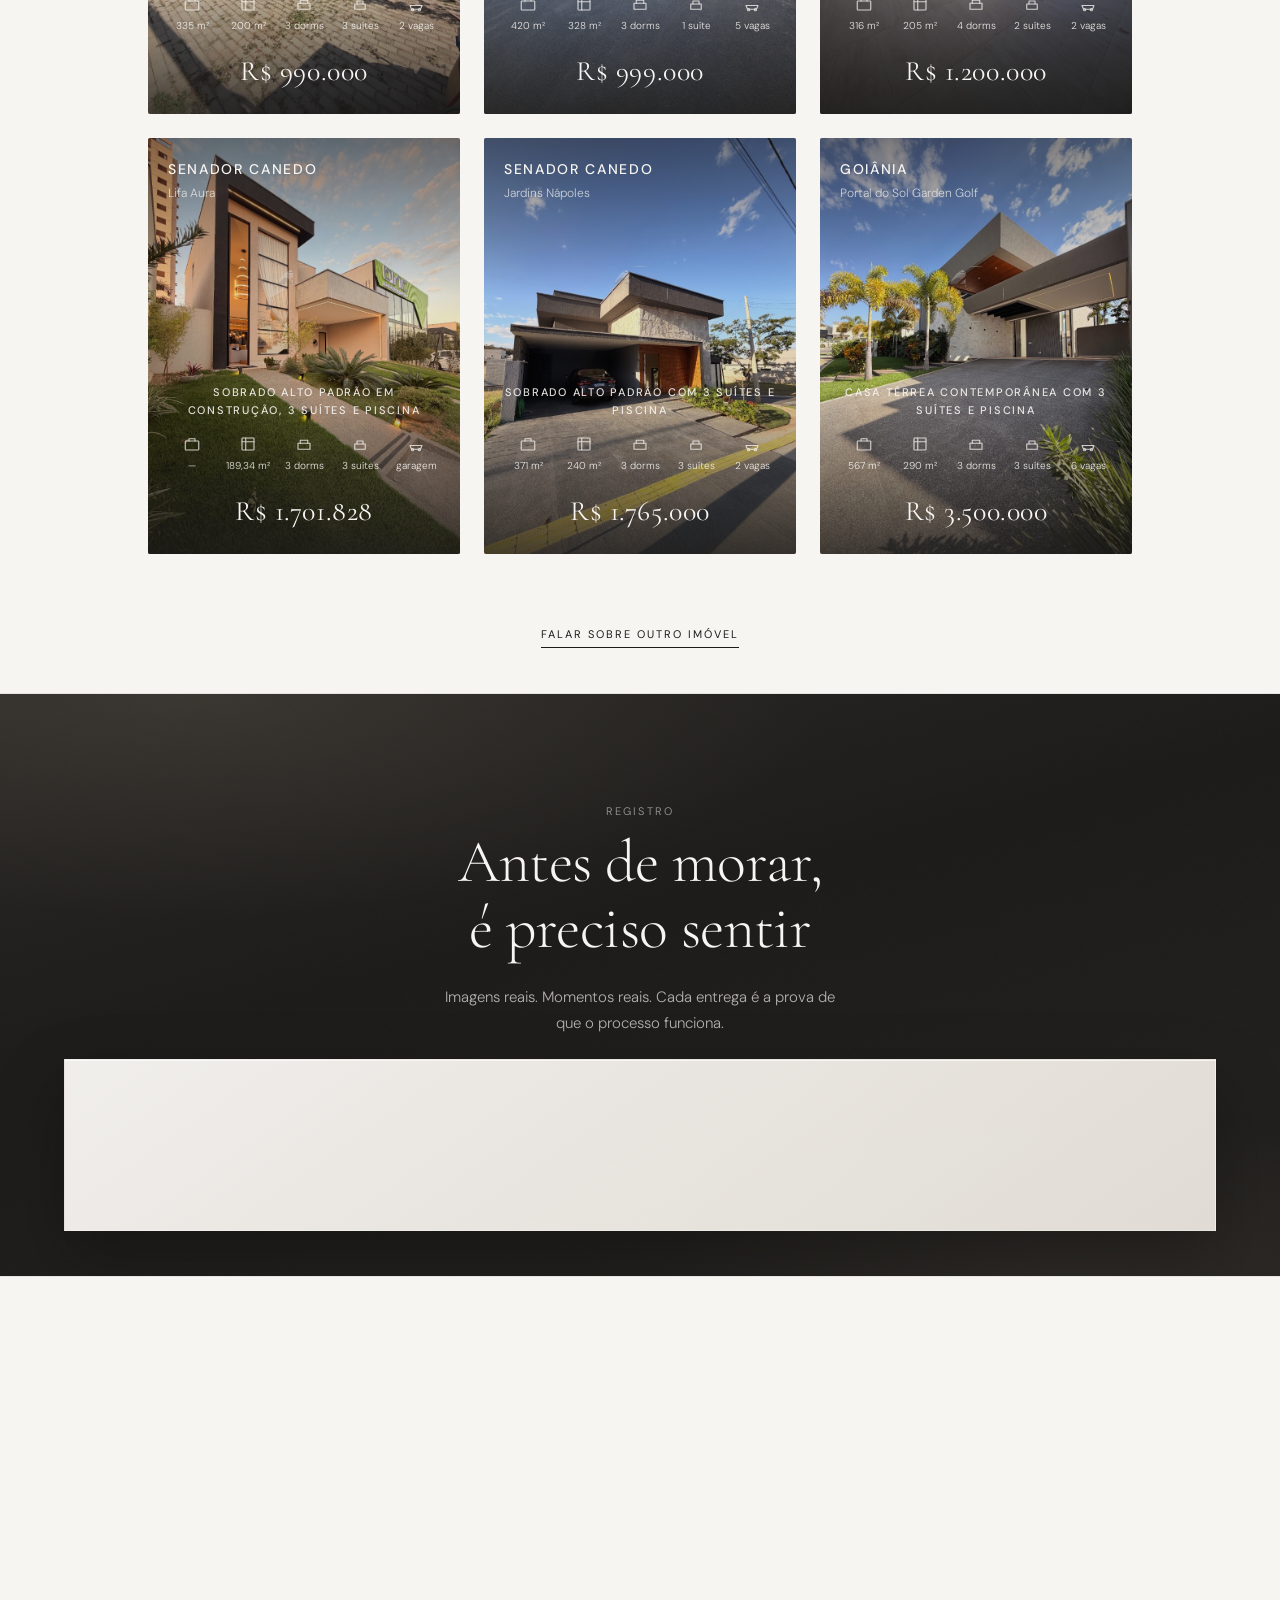
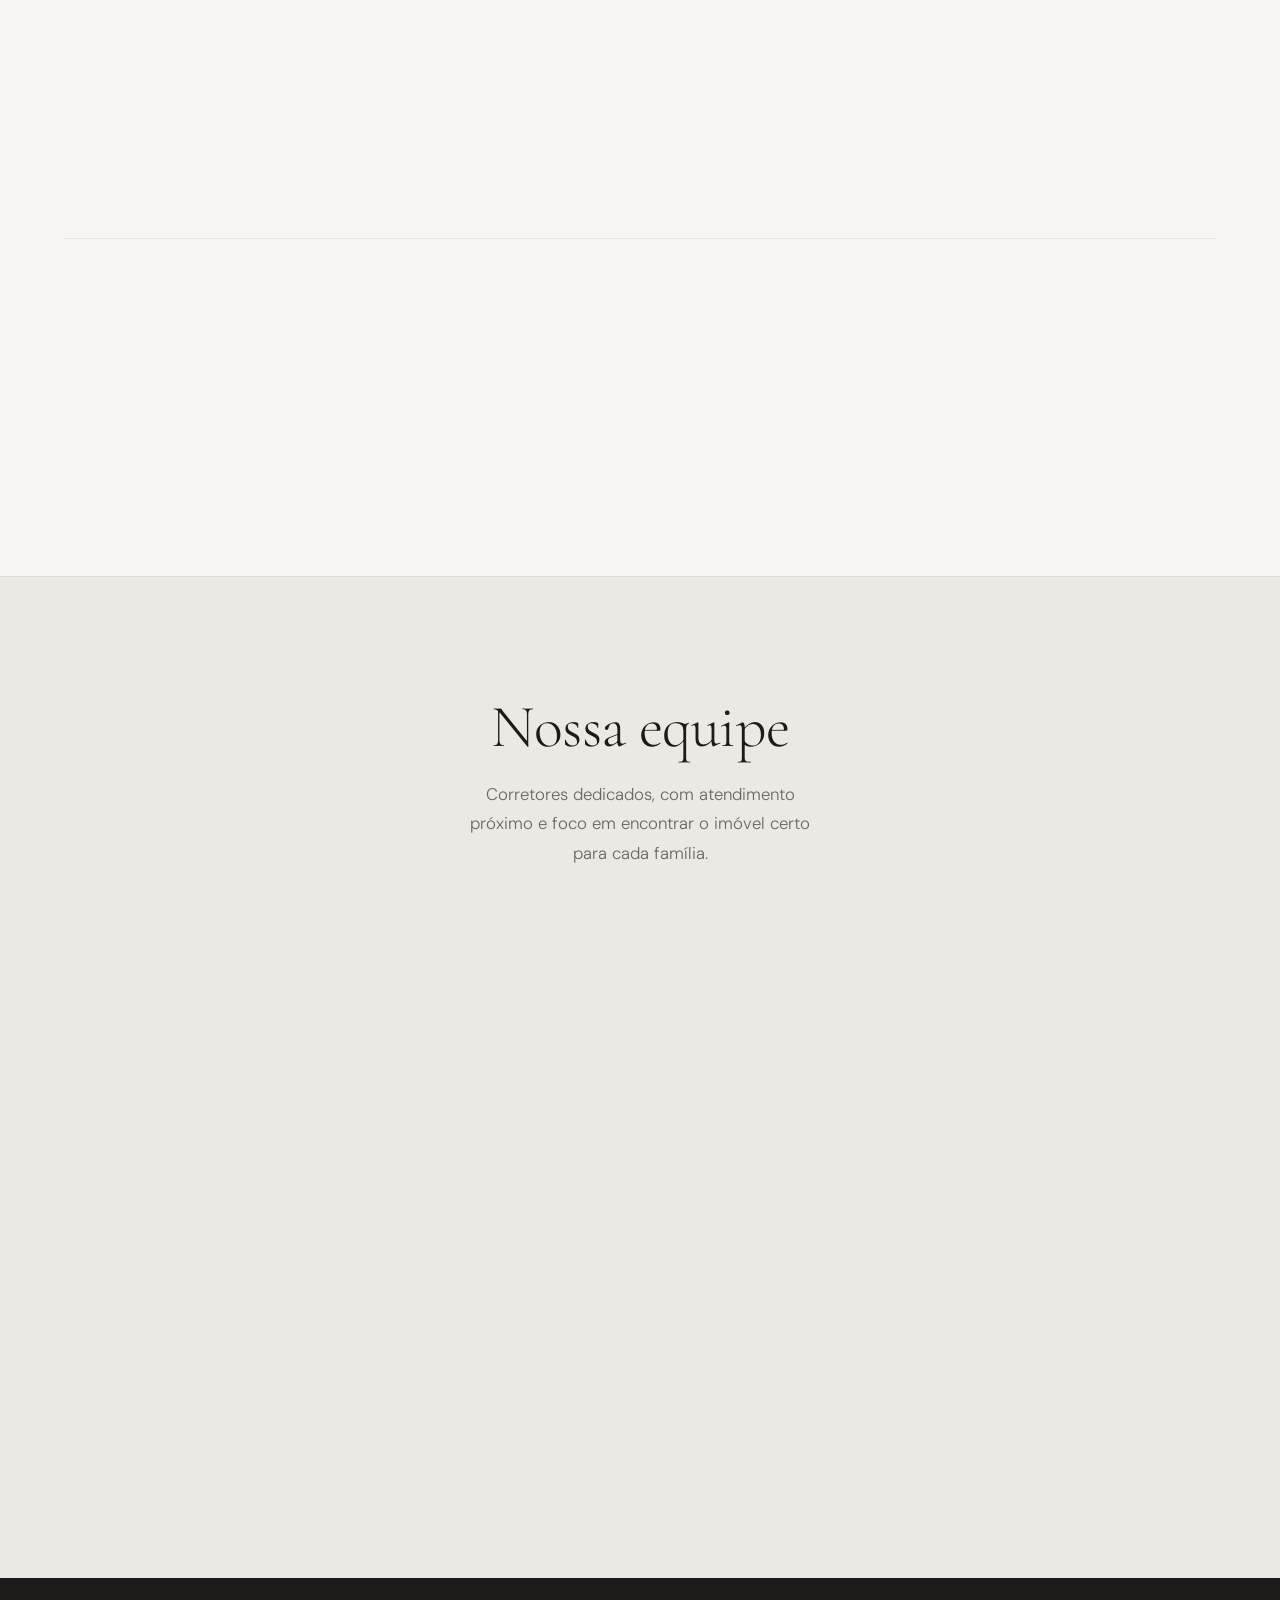
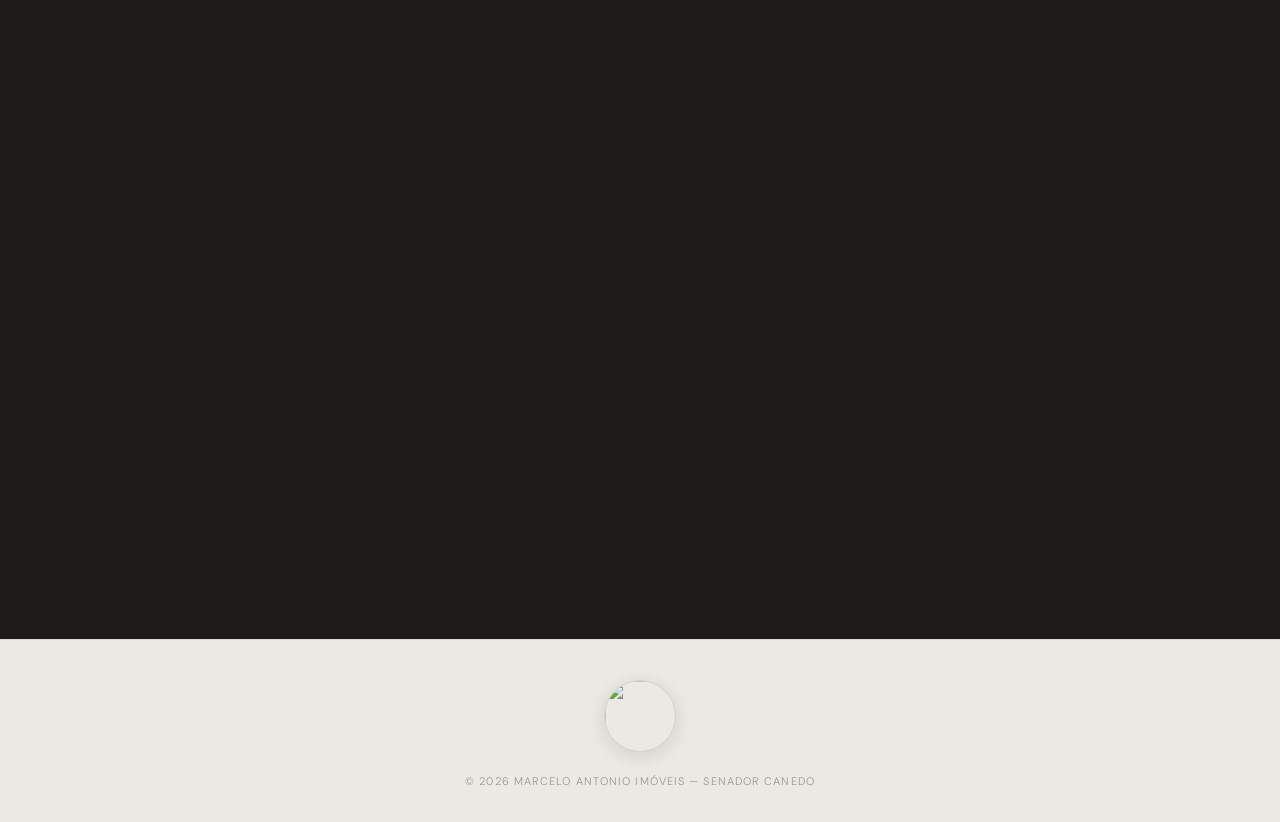
==== commit 7c8ae3f4: "Publica novos imóveis, oculta preços combinados e simplifica o menu. Co-authored-by: Cursor <cursora" ====
--- a/index.html
+++ b/index.html
@@ -25,14 +25,9 @@
       <div class="nav-backdrop" aria-hidden="true"></div>
       <nav class="header-nav" id="menu-principal" aria-label="Navegação principal">
         <ul class="nav-list">
-          <li><a href="#abertura">Abertura</a></li>
-          <li><a href="#conceito">Conceito</a></li>
-          <li><a href="#convivencia">Convivência</a></li>
-          <li><a href="#materiais">Materiais</a></li>
-          <li><a href="#integracao">Integração</a></li>
-          <li><a href="#informacoes">Informações</a></li>
+          <li><a href="#abertura">Início</a></li>
+          <li class="nav-item--featured"><a href="#imoveis">Imóveis</a></li>
           <li><a href="#galeria">Galeria</a></li>
-          <li><a href="#corretor">Corretor</a></li>
           <li><a href="#equipe">Equipe</a></li>
           <li><a href="#contato">Contato</a></li>
         </ul>
@@ -67,7 +62,7 @@
         <div class="content-block content-block--center">
           <p class="eyebrow">Marcelo Antonio Imóveis</p>
           <h1 class="display-title" id="titulo-abertura">Uma casa maior pelo mesmo valor,<br>em Senador Canedo</h1>
-          <a href="#informacoes" class="text-link">Ver imóveis disponíveis</a>
+          <a href="#imoveis" class="text-link">Ver imóveis disponíveis</a>
         </div>
       </div>
     </section>
@@ -123,7 +118,8 @@
     </div>
 
     <!-- 6. Portfólio completo -->
-    <section class="section section--editorial section--listings" id="informacoes" aria-labelledby="titulo-informacoes">
+    <section class="section section--editorial section--listings" id="imoveis" aria-labelledby="titulo-informacoes">
+      <span id="informacoes" hidden></span>
       <div class="section-inner section-inner--editorial">
         <header class="editorial-header editorial-header--listings">
           <p class="eyebrow">Seleção Marcelo Antonio</p>
--- a/css/styles.css
+++ b/css/styles.css
@@ -141,6 +141,22 @@
 .nav-list a:hover,
 .nav-list a:focus-visible {
   color: var(--color-text);
+}
+
+.nav-item--featured a {
+  color: var(--color-text);
+  font-weight: 500;
+  position: relative;
+}
+
+.nav-item--featured a::after {
+  content: "";
+  display: block;
+  width: 100%;
+  height: 1px;
+  margin-top: 0.28rem;
+  background-color: var(--color-text);
+  opacity: 0.45;
 }
 
 .nav-toggle {
@@ -2096,6 +2112,15 @@
     padding-left: 0.5rem;
   }
 
+  .nav-item--featured a {
+    font-size: 1.75rem;
+    font-weight: 500;
+  }
+
+  .nav-item--featured a::after {
+    display: none;
+  }
+
   .header-nav.is-open .nav-list a {
     animation: nav-link-in 0.45s ease both;
   }
